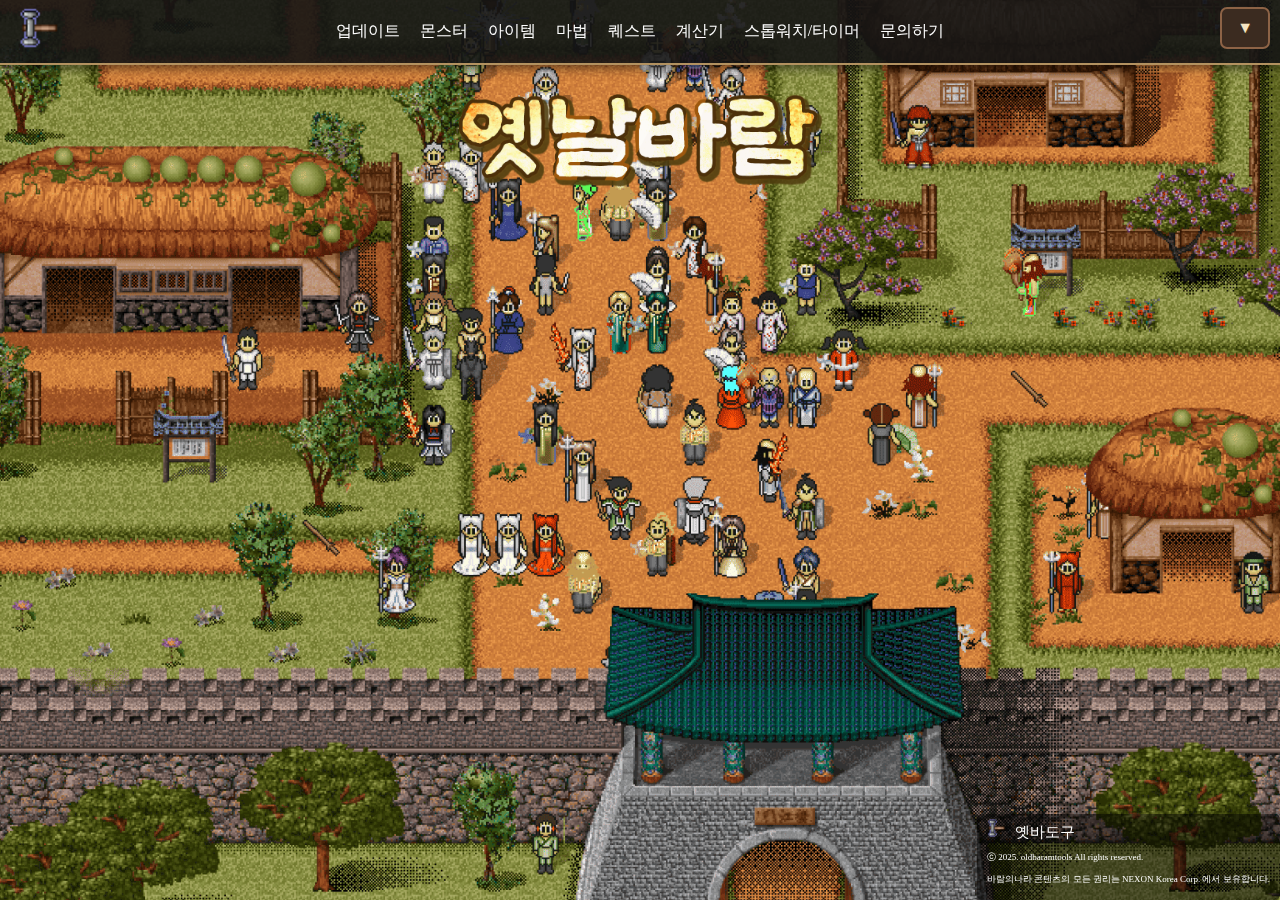
==== index.html @ 2149dfae "edit css" ====
<!DOCTYPE html><html lang="ko"><head><meta charset="utf-8"><link href="/48.ico" rel="icon"><meta content="width=620" name="viewport"><meta content="#000000" name="theme-color"><script type="application/ld+json">{
      "@context": "https://schema.org",
      "@type": "WebSite",
      "name": "옛바도구",
      "alternateName": ["옛날바람 도구", "OldBaramTools"],
      "url": "https://oldbaramtools.com/"
    }</script><meta content="옛날바람 몬스터 정보, 마법, 퀘스트, 경험치 계산기" name="description"><meta content="옛날바람, 던전 정보, 몬스터 정보, 한방컷, 마법, 퀘스트, 경험치 계산기, 타이머, 스톱워치" name="keywords"><meta content="옛바도구" property="og:site_name"><meta content="옛바도구 - 옛날바람 도구" property="og:title"><meta content="옛날바람 지역, 던전, 몬스터 정보, 한방컷, 경험치 계산기" property="og:description"><meta content="https://oldbaramtools.com" property="og:url"><meta content="website" property="og:type"><meta content="https://oldbaramtools.com/512.png" property="og:image"><meta content="512" property="og:image:width"><meta content="512" property="og:image:height"><link href="/48.ico" rel="apple-touch-icon"><link href="/manifest.json" rel="manifest"><title>옛바도구 - 옛날바람 도구</title><script defer src="/static/js/main.f3ff06a8.js"></script><style type="text/css">.toggle-app-button,body,button{color:#f5e4c3;font-family:굴림,Gulim}.app,body{min-width:576px}body{-webkit-font-smoothing:antialiased;-moz-osx-font-smoothing:grayscale;font-family:-apple-system,BlinkMacSystemFont,Segoe UI,Roboto,Oxygen,Ubuntu,Cantarell,Fira Sans,Droid Sans,Helvetica Neue,sans-serif;background:url(/static/media/back1.775b5a557a0505141bfd.png) no-repeat top fixed;background-size:cover;margin:0}.app{background:rgba(20,20,20,.836);border:2px solid #b39260;border-radius:20px;box-shadow:0 8px 15px rgba(0,0,0,.692);margin:80px auto 20px;max-width:900px;padding:20px}.toggle-app-button,button{background-color:#3b2b20;border:2px solid #8d6346;cursor:pointer;transition:all .3s ease}button{text-shadow:1px 1px 0 #4b3820;border-radius:4px;font-size:14px;padding:7px 9px}button:hover{background-color:#e46a5c;color:#fff}.toggle-app-button{border-radius:7px;font-size:16px;top:7px;padding:10px 15px;position:fixed;right:10px;z-index:999}.title{color:#e8c374;font-size:24px;font-weight:700;margin-bottom:20px;text-align:center;text-shadow:2px 2px 0 #4b3820}.fixed-text-image{height:auto;left:50%;max-width:80%;position:fixed;top:10%;transform:translateX(-50%);width:30%;z-index:-1}.footer{background-color:#00000080;border-radius:5px;bottom:0;color:#fff;font-size:9px;padding:5px 10px;position:fixed;right:0}.footer-img{height:18px;margin-right:10px;width:18px}.footer-text{color:#fff;font-size:15px;font-weight:300}.button-container{gap:15px;margin-top:20px}.button-container,.nav-center,.navbar{display:flex;justify-content:center}.navbar{align-items:center;background:#141414e6;border-bottom:2px solid #b39260;box-shadow:0 4px 10px #00000080;box-sizing:border-box;height:65px;padding:0 65px;position:fixed;top:0;width:100%;z-index:1000}.nav-center{-ms-overflow-style:none;flex-grow:1;overflow-x:auto;white-space:nowrap;scrollbar-color:#b39260 #1e1e1ee6;scrollbar-width:thin}.nav-center::-webkit-scrollbar{display:none;height:3px}.nav-center::-webkit-scrollbar-track{background:#1e1e1ee6;border-radius:3px}.nav-center::-webkit-scrollbar-thumb{background:#b39260;border-radius:3px}.nav-center::-webkit-scrollbar-thumb:hover{background:#d4af7a}.nav-links{display:flex;gap:12px;list-style:none;overflow-x:auto;padding:18px 8px;white-space:nowrap}.dropdown-content a,.nav-links a{color:#fff;text-decoration:none;transition:background .3s}.nav-links a{border-radius:4px;cursor:pointer;flex-shrink:0;font-size:16px;padding:8px 4px}.dropdown-content a:hover,.nav-links a:hover{background:#fff3}.dropdown{display:inline-block;position:relative}.dropdown button{height:100%}.dropdown-content{background:#1e1e1ee6;border:1px solid #b39260;border-radius:4px;box-shadow:0 4px 8px #0000004d;display:none;min-width:150px;position:absolute;right:10;z-index:1}.dropdown-content a{display:block;padding:10px}.dropdown:hover .dropdown-content{display:block}.main-ico{height:40px;left:18px;position:fixed;top:8px}</style><noscript><link href="/static/css/main.96f67924.css" rel="stylesheet"></noscript><link href="/static/css/main.96f67924.css" rel="preload" as="style" onload="this.rel='stylesheet'"></head><body style="background-image:url(/back3.png)"><noscript>옛날바람 도구 - 옛날바람, 던전, 몬스터 정보, 마법, 퀘스트, 경험치 계산기, 타이머/스톱워치</noscript><div id="root"><nav class="navbar"><a href="/" data-discover="true"><img alt="옛바도구 아이콘" class="main-ico" src="/48.ico"></a><div class="nav-center"><ul class="nav-links"><li><a href="/update" data-discover="true">업데이트</a></li><li><a href="/monster" data-discover="true">몬스터</a></li><li><a href="/item" data-discover="true">아이템</a></li><li><a href="/magic" data-discover="true">마법</a></li><li><a href="/quest" data-discover="true">퀘스트</a></li><li><a href="/calculator" data-discover="true">계산기</a></li><li><a href="/stopwatch" data-discover="true">스톱워치/타이머</a></li><li><a href="/inquiry" data-discover="true">문의하기</a></li></ul></div><button class="toggle-app-button">▼</button></nav><img alt="옛날바람 로고" class="fixed-text-image" src="/logo.png"><div class="app"><h1 class="title">옛날바람 도구</h1><p>각종 데이터 오류와 건의, 질문은</p><p>문의하기, 게시글 댓글, 방명록 또는 디스코드 hashbirdios 로 알려주세요.</p><p>이메일 : oldbaramtools@gmail.com</p><p>감사합니다.</p><div class="button-container"><button>배경화면</button><button>배경 ON</button><button>🔊 ON</button><div class="dropdown"><button>외부 링크</button><div class="dropdown-content"><a href="https://maplestoryworlds.nexon.com/ko/play/e0722cf70d25496b9abd0276215cfdb5/" rel="noopener noreferrer" target="_blank">옛날바람</a><a href="https://discord.com/channels/1295339224643407903/1295861715803570276" rel="noopener noreferrer" target="_blank">디스코드</a><a href="https://gall.dcinside.com/mgallery/board/lists/?id=classicbaram" rel="noopener noreferrer" target="_blank">갤러리</a><a href="https://docs.google.com/spreadsheets/d/1lVUemQA8bf-JL0VXY64Q0rQJ3ibNz6QRtVZL11VGqw4/edit?usp=sharing" rel="noopener noreferrer" target="_blank">몬스터 데이터</a></div></div></div></div><footer class="footer"><img alt="oldbaramtools_logo" class="footer-img" src="/192.png"><span class="footer-text">옛바도구</span><p>ⓒ 2025. oldbaramtools All rights reserved.</p><p>바람의나라 콘텐츠의 모든 권리는 NEXON Korea Corp. 에서 보유합니다.</p></footer></div><script type="text/javascript">/*! loadCSS. [c]2017 Filament Group, Inc. MIT License */
!function(e){"use strict";var n=function(n,t,o){function i(e){if(a.body)return e();setTimeout(function(){i(e)})}function r(){l.addEventListener&&l.removeEventListener("load",r),l.media=o||"all"}var d,a=e.document,l=a.createElement("link");if(t)d=t;else{var f=(a.body||a.getElementsByTagName("head")[0]).childNodes;d=f[f.length-1]}var s=a.styleSheets;l.rel="stylesheet",l.href=n,l.media="only x",i(function(){d.parentNode.insertBefore(l,t?d:d.nextSibling)});var u=function(e){for(var n=l.href,t=s.length;t--;)if(s[t].href===n)return e();setTimeout(function(){u(e)})};return l.addEventListener&&l.addEventListener("load",r),l.onloadcssdefined=u,u(r),l};"undefined"!=typeof exports?exports.loadCSS=n:e.loadCSS=n}("undefined"!=typeof global?global:this);
/*! loadCSS rel=preload polyfill. [c]2017 Filament Group, Inc. MIT License */
!function(t){if(t.loadCSS){var e=loadCSS.relpreload={};if(e.support=function(){try{return t.document.createElement("link").relList.supports("preload")}catch(t){return!1}},e.poly=function(){for(var e=t.document.getElementsByTagName("link"),r=0;r<e.length;r++){var n=e[r];"preload"===n.rel&&"style"===n.getAttribute("as")&&(t.loadCSS(n.href,n,n.getAttribute("media")),n.rel=null)}},!e.support()){e.poly();var r=t.setInterval(e.poly,300);t.addEventListener&&t.addEventListener("load",function(){e.poly(),t.clearInterval(r)}),t.attachEvent&&t.attachEvent("onload",function(){t.clearInterval(r)})}}}(this);</script></body></html>
---- static/css/main.96f67924.css ----
body{-webkit-font-smoothing:antialiased;-moz-osx-font-smoothing:grayscale;font-family:-apple-system,BlinkMacSystemFont,Segoe UI,Roboto,Oxygen,Ubuntu,Cantarell,Fira Sans,Droid Sans,Helvetica Neue,sans-serif;margin:0}code{font-family:source-code-pro,Menlo,Monaco,Consolas,Courier New,monospace}.react-calendar{background:#fff;border:1px solid #a0a096;font-family:Arial,Helvetica,sans-serif;line-height:1.125em;max-width:100%;width:350px}.react-calendar--doubleView{width:700px}.react-calendar--doubleView .react-calendar__viewContainer{display:flex;margin:-.5em}.react-calendar--doubleView .react-calendar__viewContainer>*{margin:.5em;width:50%}.react-calendar,.react-calendar *,.react-calendar :after,.react-calendar :before{box-sizing:border-box}.react-calendar button{border:0;margin:0;outline:none}.react-calendar button:enabled:hover{cursor:pointer}.react-calendar__navigation{height:44px;margin-bottom:1em}.react-calendar__navigation button{background:none;min-width:44px}.react-calendar__navigation button:disabled{background-color:#f0f0f0}.react-calendar__navigation button:enabled:focus,.react-calendar__navigation button:enabled:hover{background-color:#e6e6e6}.react-calendar__month-view__weekdays{font:inherit;font-size:.75em;text-transform:uppercase}.react-calendar__month-view__weekdays__weekday{padding:.5em}.react-calendar__month-view__weekNumbers .react-calendar__tile{align-items:center;display:flex;font:inherit;font-size:.75em;font-weight:700;justify-content:center}.react-calendar__month-view__days__day--weekend{color:#d10000}.react-calendar__century-view__decades__decade--neighboringCentury,.react-calendar__decade-view__years__year--neighboringDecade,.react-calendar__month-view__days__day--neighboringMonth{color:#757575}.react-calendar__century-view .react-calendar__tile,.react-calendar__decade-view .react-calendar__tile,.react-calendar__year-view .react-calendar__tile{padding:2em .5em}.react-calendar__tile{background:none;font:inherit;font-size:.833em;max-width:100%;padding:10px 6.6667px}.react-calendar__tile:disabled{background-color:#f0f0f0;color:#ababab}.react-calendar__century-view__decades__decade--neighboringCentury:disabled,.react-calendar__decade-view__years__year--neighboringDecade:disabled,.react-calendar__month-view__days__day--neighboringMonth:disabled{color:#cdcdcd}.react-calendar__tile:enabled:focus,.react-calendar__tile:enabled:hover{background-color:#e6e6e6}.react-calendar__tile--now{background:#ffff76}.react-calendar__tile--now:enabled:focus,.react-calendar__tile--now:enabled:hover{background:#ffffa9}.react-calendar__tile--hasActive{background:#76baff}.react-calendar__tile--hasActive:enabled:focus,.react-calendar__tile--hasActive:enabled:hover{background:#a9d4ff}.react-calendar__tile--active{background:#006edc;color:#fff}.react-calendar__tile--active:enabled:focus,.react-calendar__tile--active:enabled:hover{background:#1087ff}.react-calendar--selectRange .react-calendar__tile--hover{background-color:#e6e6e6}body{background:url(/static/media/back1.775b5a557a0505141bfd.png) no-repeat top fixed;background-size:cover;color:#f5e4c3;font-family:굴림,Gulim;min-width:576px}input[type=number]{-webkit-appearance:textfield;appearance:textfield}input[type=number]::-webkit-inner-spin-button,input[type=number]::-webkit-outer-spin-button{-webkit-appearance:none;margin:0}.margin-top{margin:20px auto;max-width:955px;overflow:auto}.app{background:hsla(0,0%,8%,.836);border:2px solid #b39260;border-radius:20px;box-shadow:0 8px 15px rgba(0,0,0,.692);margin:80px auto 20px;max-width:900px;min-width:576px;padding:20px}.calculator-container,.stopwatch-container{margin:1px auto;max-width:600px;padding:20px}.drop-check{display:flex;font-size:14.5px;justify-content:space-between;margin-bottom:8px}.action-section button,.dungeon-button,.mode-buttons button,.region-button,.tab-button,.update-log-button,button{background-color:#3b2b20;border:2px solid #8d6346;border-radius:4px;color:#f5e4c3;cursor:pointer;font-family:굴림,Gulim;font-size:14px;padding:7px 9px;text-shadow:1px 1px 0 #4b3820;transition:all .3s ease}.action-section button:hover,.dungeon-button:hover,.mode-buttons button:hover,.region-button:hover,.tab-button:hover,.update-log-button:hover,button:hover{background-color:#e46a5c;color:#fff}.dungeon-button.active,.mode-buttons button.active,.region-button.active,.tab-button.active,button.active{background-color:#b34234;border-color:#e2a572;color:#fff}.toggle-app-button{background-color:#3b2b20;border:2px solid #8d6346;border-radius:7px;color:#f5e4c3;cursor:pointer;font-family:굴림,Gulim;font-size:16px;top:7px;transition:all .3s ease}.tab-buttons,.toggle-app-button{padding:10px 15px;position:fixed;right:10px;z-index:999}.tab-buttons{background:hsla(0,0%,8%,.884);border:2px solid #b39260;border-radius:8px;box-shadow:0 8px 15px rgba(0,0,0,.692);display:flex;flex-direction:column;gap:10px;top:65px}.tab-button{font-size:13px;width:120px}.title{color:#e8c374;font-size:24px;font-weight:700;margin-bottom:20px;text-align:center;text-shadow:2px 2px 0 #4b3820}.magic-details{background:#1e140ae6;border:2px solid #b39260;border-radius:10px;margin-top:10px;padding:16px;text-align:left}.magic-item{border-bottom:1px solid #8d6346;color:#c4a484;font-size:14px;padding:10px}.magic-item h3{color:#e8c374;font-size:18px;font-weight:700}hr{border:0;border-top:2px solid #8d6346;margin:10px}br{margin-top:20px}.dungeon-buttons,.mode-buttons,.region-buttons{display:flex;flex-wrap:wrap;gap:10px;justify-content:center;margin-bottom:10px;margin-top:10px}.monster-info{grid-gap:15px;display:grid;gap:15px;grid-template-columns:repeat(auto-fit,minmax(200px,1fr))}.monster-card{background-color:#3b2b20;border:2px solid #8d6346;border-radius:8px;box-shadow:0 4px 8px #0000004d;padding:6px;text-align:center}.monster-image{border-radius:5px;height:90px;margin-bottom:10px;object-fit:contain;width:90px}.monster-card ul{list-style:none;padding:0}.monster-card h4{color:#e8c374;font-size:16px;margin-bottom:10px}.monster-card li{font-size:14px;margin-bottom:5px}.search{display:flex;justify-content:end}.exp-inputs,.input-grid{grid-gap:10px;display:grid;gap:10px;grid-template-columns:repeat(2,1fr);margin-bottom:20px;text-align:left}.exp-inputs label,.input-grid label{align-items:center;color:#e8c374;display:flex;font-size:15px;height:100%;text-shadow:1px 1px 0 #4b3820}label{align-items:center;display:flex}.exp-inputs input,.input-grid input,.search input,.time-exp input{background-color:#3b2b20;border:2px solid #8d6346;border-radius:4px;color:#f5e4c3;font-size:14px;min-width:30%;padding:8px;text-align:center}.exp-inputs input::placeholder,.input-grid input::placeholder{color:#c4a484}.mode-buttons{display:flex;gap:10px;justify-content:start;margin-bottom:15px}.action-section,.exp-result{display:flex;font-size:16px;justify-content:start;margin-top:4px}.stopwatch-display{color:#e8c374;font-size:32px;font-weight:700;margin-bottom:20px;text-align:center}.region-buttons button:disabled{background-color:#5a4433;color:#aaa;cursor:not-allowed}.header{align-items:center;gap:10px}.header,.select-container{display:flex;justify-content:center}.select-container{color:#f5e4c3;font-family:굴림,Gulim;gap:20px;margin-top:20px}.select-container input{background-color:#3b2b20;border:2px solid #8d6346;border-radius:4px;color:#f5e4c3;font-size:14px;min-width:80px;padding:6px;text-align:center}.select-column{align-items:center;display:flex;flex-direction:column;gap:10px}.select-column input{background-color:#3b2b20;width:112px}.select-column input,select{border:2px solid #8d6346;border-radius:4px;color:#f5e4c3;cursor:pointer;font-size:14px;padding:2px;text-align:center;transition:all .3s ease}select{background-color:#16110d;width:120px}select:hover{background-color:#2e2118}select:focus{border-color:#e2a572;box-shadow:0 0 5px #e2a57280;outline:none}option{background-color:#3b2b20;color:#f5e4c3;padding:5px}select option:checked{background-color:#201313;color:#fff}.debuffs{display:flex;flex-wrap:wrap;gap:5px;justify-content:center;margin-top:10px}.checkbox-container{align-items:center;color:#f5e4c3;cursor:pointer;display:flex;font-size:13px;text-shadow:1px 1px 0 #4b3820;-webkit-user-select:none;user-select:none}.checkbox-container input{display:none}.checkbox-custom{align-items:center;background-color:#3b2b20;border:2px solid #8d6346;border-radius:7px;display:flex;height:17px;justify-content:center;margin-right:3px;position:relative;transition:all .3s ease;width:17px}.checkbox-custom:after{color:#e8c374;content:"\2714";display:none;font-size:14px}.checkbox-container input:checked+.checkbox-custom{background-color:#b34234;border-color:#e2a572}.checkbox-container input:checked+.checkbox-custom:after{display:block}.checkbox-container:hover .checkbox-custom{background-color:#5a4433}.background-selector-container{background:#0000;border-radius:30px;bottom:20px;gap:10px;height:120px;left:50%;min-width:576px;overflow:hidden;padding:10px 15px;position:fixed;transform:translateX(-50%);width:576px}.background-selector,.background-selector-container{align-items:center;display:flex;justify-content:center}.background-selector{height:60px;position:relative;width:100%}.background-thumbnail{border:2px solid #0000;border-radius:6px;cursor:pointer;height:72px;object-fit:cover;opacity:.6;position:absolute;transition:transform .5s ease-in-out,opacity .5s;width:128px}.background-thumbnail.selected{border:3px solid #f60;height:90px;opacity:1;transform:translateX(0) scale(1.2);width:160px;z-index:3}.background-thumbnail.prev{opacity:.8;transform:translateX(-120px) scale(1);z-index:2}.background-thumbnail.next{opacity:.8;transform:translateX(120px) scale(1);z-index:2}.background-thumbnail.prev-hidden{opacity:.5;transform:translateX(-200px) scale(.8);z-index:1}.background-thumbnail.next-hidden{opacity:.5;transform:translateX(200px) scale(.8);z-index:1}.next-btn,.prev-btn{background-color:rgba(0,0,0,.432);border:none;border-radius:50%;color:#fff;cursor:pointer;font-size:18px;padding:8px 12px;transition:background .2s,transform .2s;z-index:4}.next-btn:hover,.prev-btn:hover{background-color:#fff6;transform:scale(1.1)}.fixed-text-image{height:auto;left:50%;max-width:576px;max-width:80%;position:fixed;top:10%;transform:translateX(-50%);width:30%;z-index:-1}.footer{background-color:#00000080;border-radius:5px;bottom:0;color:#fff;font-size:9px;padding:5px 10px;position:fixed;right:0}.footer-img{height:18px;margin-right:10px;width:18px}.footer-text{color:#fff;font-size:15px;font-weight:300}.center{font-size:14px;margin:auto auto auto 10px}.btn-logo{height:14px;margin-right:5px;width:14px}.quest-list{gap:12px;padding:10px;width:100%}.quest-card,.quest-list{display:flex;flex-direction:column}.quest-card{align-items:flex-start;background:#1e140ae6;border:2px solid #b39260;border-radius:10px;box-shadow:0 5px 10px #0006;justify-content:start;margin:auto;padding:8px;text-align:left;transition:transform .2s,background-color .3s;width:90%}.quest-card:hover{transform:scale(1.03)}.quest-header{display:flex;justify-content:space-between;margin:auto;width:95%}.quest-name{font-size:18px;font-weight:700}.quest-date{color:#d4af7a;font-size:14px}.quest-details{background-color:#ffffff1a;border-radius:8px;display:flex;flex-direction:column;margin:auto auto 10px;width:95%}.quest-steps p{color:#f8e0a6;font-size:14px;margin:8px;padding-left:10px;position:relative}.quest-steps p:before{color:#fc6;content:"\2027";display:inline-block;font-weight:700;margin-left:-10px;width:10px}.item-list{background:#1e140ae6;border:2px solid #b39260;border-radius:10px;margin:10px auto auto;max-width:650px;padding:10px}.item-container{align-items:flex-start;background:#000000e6;border-radius:5px;display:flex;justify-content:space-between;margin:5px auto;max-width:620px;padding:6px;transition:background .3s}.item-container:hover{background:#16110bfa}.item-left{display:flex;flex-direction:column;gap:5px;width:38%}.item-title{align-items:center;display:flex;font-size:18px;font-weight:700;padding:3px}.item-titleicon{flex-shrink:0;height:auto;margin-right:5px;max-height:30px;object-fit:contain;width:30px}.item-title p{align-items:center;display:flex;height:30px;margin:0;padding-left:5px}.item-restriction{color:#bbb;font-size:14px;margin-left:20%}.item-box{background-color:#00008b;border:2px solid #000;border-radius:5px;color:#fff;display:flex;flex-direction:column;gap:5px;max-width:300px;min-width:270px;padding:10px;text-align:left}.item-name{font-size:18px;font-weight:700;padding-bottom:5px}.attack,.attributes,.durability,.restriction,.stats{font-size:14px;padding:2px}.attack{display:flex;justify-content:space-between}.attack-values{margin-top:5px}.restriction{text-align:left}.scroll-top-button{background-color:rgba(0,0,0,.705);border:none;border-radius:5px;bottom:30px;color:#fff;cursor:pointer;font-size:14px;padding:10px 15px;position:fixed;right:10px;transition:opacity .3s,transform .3s;z-index:1000}.scroll-top-button:hover{background-color:#000c}@media (max-width:768px){.scroll-top-button{font-size:12px;padding:8px 12px}}.material{color:#bbb;font-size:14px;transition:color .3s,background .3s}.material:hover{background:#00008bcc;border-radius:3px;color:#fff;padding:2px 5px}.exp-table{background:#1e140ae6;border:2px solid #b39260;border-radius:10px;margin-top:15px;padding:15px;text-align:center}.exp-table h2{color:#e8c374;font-size:18px;font-weight:700;margin-bottom:10px;text-shadow:2px 2px 0 #4b3820}.exp-table table{border-collapse:collapse;color:#f5e4c3;font-size:14px;width:100%}.exp-table td,.exp-table th{border:2px solid #8d6346;padding:8px;text-align:center}.exp-table th{background-color:#070605;color:#e8c374;font-weight:700;text-shadow:1px 1px 0 #4b3820}.exp-table tr:nth-child(2n){background-color:#3b2b20cc}.exp-table tr:nth-child(odd){background-color:#5b4332cc}.exp-table tr:hover{background-color:#e46a5c;color:#fff;transition:.3s}.react-calendar{background:#141414e6;border:2px solid #b39260;border-radius:10px;box-shadow:0 8px 15px #00000080;color:#f5e4c3;font-family:굴림,Gulim;margin:5px auto;max-width:955px;padding:15px;width:100%}.react-calendar__navigation{align-items:center;display:flex;justify-content:space-between;margin-bottom:10px}.react-calendar__navigation button{background-color:#3b2b20;border:2px solid #8d6346;border-radius:5px;color:#f5e4c3;cursor:pointer;font-size:14px;padding:6px 12px;transition:all .3s ease}.react-calendar__navigation button:hover{background-color:#e46a5c;color:#fff}.react-calendar__month-view__weekdays{color:#e8c374;font-size:14px;font-weight:700;text-align:center;text-shadow:1px 1px 0 #4b3820}.react-calendar__tile{background-color:#3b2b20;border:1px solid #8d6346;border-radius:5px;color:#f5e4c3;font-size:14px;padding:12px;text-align:center;transition:all .3s ease}.react-calendar__month-view__days{grid-gap:2px;display:grid!important;gap:2px;grid-template-columns:repeat(7,1fr)}.react-calendar__tile:hover{background-color:#e46a5c;color:#fff}.react-calendar__tile--active{background-color:#b34234!important;color:#fff!important}.react-calendar__tile--now{background-color:#5a4433;font-weight:700}.react-calendar__tile--neighboringMonth{color:#8d6346;opacity:.6}.react-calendar__decade-view__years,.react-calendar__year-view__months{grid-gap:4px;display:grid!important;gap:4px;grid-template-columns:repeat(3,1fr)}.react-calendar__tile--hasActive{background-color:#b34234!important;color:#fff!important}.react-calendar__tile--now{background-color:#5a4433!important;color:#f5e4c3}.react-calendar__century-view__decades{grid-gap:4px;display:grid!important;gap:4px;grid-template-columns:repeat(3,1fr)}.update-marker{border-radius:4px;display:block;font-size:11px;font-weight:700;margin-top:3px;padding:2px 4px}.tool-update{background:#5f5a5a;color:#f5e4c3}.game-update{background:#000;color:#e8c374}.update-details{background:#1e140ae6;border:2px solid #b39260;border-radius:10px;margin-top:10px;padding:16px;text-align:left}.update-details p:hover{color:#fff}.update-details h2{color:#e8c374;font-size:18px;font-weight:700}.update-details ul{list-style-type:none;padding:0}.update-details li{color:#c4a484;font-size:14px;margin-bottom:7px}.month-update{color:#e8c374}.month-update,.year-update{font-size:12px;font-weight:700;margin-top:5px;text-align:center}.year-update{color:#c98a3c}.button-container{gap:15px;margin-top:20px}.button-container,.navbar{display:flex;justify-content:center}.navbar{align-items:center;background:#141414e6;border-bottom:2px solid #b39260;box-shadow:0 4px 10px #00000080;box-sizing:border-box;height:65px;padding:0 65px;position:fixed;top:0;width:100%;z-index:1000}.nav-center{-ms-overflow-style:none;display:flex;flex-grow:1;justify-content:center;overflow-x:auto;scrollbar-width:none;white-space:nowrap}.nav-center::-webkit-scrollbar{display:none;height:3px}.nav-center::-webkit-scrollbar-track{background:#1e1e1ee6;border-radius:3px}.nav-center::-webkit-scrollbar-thumb{background:#b39260;border-radius:3px}.nav-center::-webkit-scrollbar-thumb:hover{background:#d4af7a}.nav-center{scrollbar-color:#b39260 #1e1e1ee6;scrollbar-width:thin}.nav-links{display:flex;gap:12px;list-style:none;overflow-x:auto;padding:18px 8px;white-space:nowrap}.nav-links a{border-radius:4px;color:#fff;cursor:pointer;flex-shrink:0;font-size:16px;padding:8px 4px;text-decoration:none;transition:background .3s}.nav-links .active,.nav-links a:hover{background:#fff3}.nav-left a{border-radius:4px;cursor:pointer}.dropdown{display:inline-block;position:relative}.dropdown button{height:100%}.dropdown-content{background:#1e1e1ee6;border:1px solid #b39260;border-radius:4px;box-shadow:0 4px 8px #0000004d;display:none;min-width:150px;position:absolute;right:10;z-index:1}.dropdown-content a{color:#fff;display:block;padding:10px;text-decoration:none;transition:background .3s}.dropdown-content a:hover{background:#fff3}.dropdown:hover .dropdown-content{display:block}.main-ico{height:40px;left:18px;position:fixed;top:8px}.write-div{display:flex;justify-content:end}.write-btn:hover{background:#8c6f45}.inquiry-list{margin-top:20px}.inquiry-item{background:#0000007c;border:1px solid #b39260;border-radius:5px;box-shadow:0 2px 5px #0000004d;cursor:pointer;font-size:13.5px;margin-bottom:10px;padding:10px;transition:transform .2s}.inquiry-item:hover{transform:scale(1.02)}.inquiry-title{align-items:center;color:#fff;display:flex;font-weight:500;justify-content:space-between;margin:0}.inquiry-meta{color:#bbb;font-size:13.5px;margin-right:7px}.inquiry-details{border-top:1px solid #b39260;color:#fff;font-size:1rem;line-height:1.5;margin-top:8px}.inquiry-form{background:#0000007c;border-radius:5px;box-shadow:0 2px 5px #0000004d;font-size:13.5px;margin-top:10px;padding:15px}.inquiry-form p{line-height:1.6;white-space:pre-line}.inquiry-form input,.inquiry-form textarea{background:#ffffff1a;border:1px solid #b39260;border-radius:5px;color:#f8e0a6;display:block;margin:5px auto;padding:10px;width:calc(100% - 20px)}.inquiry-form textarea{height:100px;resize:none}.inquiry-form-btn{display:flex;gap:10px;justify-content:end;margin-top:10px}.inquiry-actions{display:flex;gap:8px;justify-content:end;margin-top:3px}.inquiry-actions button{background:none}.inquiry-actions button,.inquiry-actions button:hover{border:1px solid #b39260;cursor:pointer;font-size:1rem}.inquiry-actions button:hover{background:#8c6f45}.between{display:flex;justify-content:space-between}
---- static/css/main.96f67924.css ----
body{-webkit-font-smoothing:antialiased;-moz-osx-font-smoothing:grayscale;font-family:-apple-system,BlinkMacSystemFont,Segoe UI,Roboto,Oxygen,Ubuntu,Cantarell,Fira Sans,Droid Sans,Helvetica Neue,sans-serif;margin:0}code{font-family:source-code-pro,Menlo,Monaco,Consolas,Courier New,monospace}.react-calendar{background:#fff;border:1px solid #a0a096;font-family:Arial,Helvetica,sans-serif;line-height:1.125em;max-width:100%;width:350px}.react-calendar--doubleView{width:700px}.react-calendar--doubleView .react-calendar__viewContainer{display:flex;margin:-.5em}.react-calendar--doubleView .react-calendar__viewContainer>*{margin:.5em;width:50%}.react-calendar,.react-calendar *,.react-calendar :after,.react-calendar :before{box-sizing:border-box}.react-calendar button{border:0;margin:0;outline:none}.react-calendar button:enabled:hover{cursor:pointer}.react-calendar__navigation{height:44px;margin-bottom:1em}.react-calendar__navigation button{background:none;min-width:44px}.react-calendar__navigation button:disabled{background-color:#f0f0f0}.react-calendar__navigation button:enabled:focus,.react-calendar__navigation button:enabled:hover{background-color:#e6e6e6}.react-calendar__month-view__weekdays{font:inherit;font-size:.75em;text-transform:uppercase}.react-calendar__month-view__weekdays__weekday{padding:.5em}.react-calendar__month-view__weekNumbers .react-calendar__tile{align-items:center;display:flex;font:inherit;font-size:.75em;font-weight:700;justify-content:center}.react-calendar__month-view__days__day--weekend{color:#d10000}.react-calendar__century-view__decades__decade--neighboringCentury,.react-calendar__decade-view__years__year--neighboringDecade,.react-calendar__month-view__days__day--neighboringMonth{color:#757575}.react-calendar__century-view .react-calendar__tile,.react-calendar__decade-view .react-calendar__tile,.react-calendar__year-view .react-calendar__tile{padding:2em .5em}.react-calendar__tile{background:none;font:inherit;font-size:.833em;max-width:100%;padding:10px 6.6667px}.react-calendar__tile:disabled{background-color:#f0f0f0;color:#ababab}.react-calendar__century-view__decades__decade--neighboringCentury:disabled,.react-calendar__decade-view__years__year--neighboringDecade:disabled,.react-calendar__month-view__days__day--neighboringMonth:disabled{color:#cdcdcd}.react-calendar__tile:enabled:focus,.react-calendar__tile:enabled:hover{background-color:#e6e6e6}.react-calendar__tile--now{background:#ffff76}.react-calendar__tile--now:enabled:focus,.react-calendar__tile--now:enabled:hover{background:#ffffa9}.react-calendar__tile--hasActive{background:#76baff}.react-calendar__tile--hasActive:enabled:focus,.react-calendar__tile--hasActive:enabled:hover{background:#a9d4ff}.react-calendar__tile--active{background:#006edc;color:#fff}.react-calendar__tile--active:enabled:focus,.react-calendar__tile--active:enabled:hover{background:#1087ff}.react-calendar--selectRange .react-calendar__tile--hover{background-color:#e6e6e6}body{background:url(/static/media/back1.775b5a557a0505141bfd.png) no-repeat top fixed;background-size:cover;color:#f5e4c3;font-family:굴림,Gulim;min-width:576px}input[type=number]{-webkit-appearance:textfield;appearance:textfield}input[type=number]::-webkit-inner-spin-button,input[type=number]::-webkit-outer-spin-button{-webkit-appearance:none;margin:0}.margin-top{margin:20px auto;max-width:955px;overflow:auto}.app{background:hsla(0,0%,8%,.836);border:2px solid #b39260;border-radius:20px;box-shadow:0 8px 15px rgba(0,0,0,.692);margin:80px auto 20px;max-width:900px;min-width:576px;padding:20px}.calculator-container,.stopwatch-container{margin:1px auto;max-width:600px;padding:20px}.drop-check{display:flex;font-size:14.5px;justify-content:space-between;margin-bottom:8px}.action-section button,.dungeon-button,.mode-buttons button,.region-button,.tab-button,.update-log-button,button{background-color:#3b2b20;border:2px solid #8d6346;border-radius:4px;color:#f5e4c3;cursor:pointer;font-family:굴림,Gulim;font-size:14px;padding:7px 9px;text-shadow:1px 1px 0 #4b3820;transition:all .3s ease}.action-section button:hover,.dungeon-button:hover,.mode-buttons button:hover,.region-button:hover,.tab-button:hover,.update-log-button:hover,button:hover{background-color:#e46a5c;color:#fff}.dungeon-button.active,.mode-buttons button.active,.region-button.active,.tab-button.active,button.active{background-color:#b34234;border-color:#e2a572;color:#fff}.toggle-app-button{background-color:#3b2b20;border:2px solid #8d6346;border-radius:7px;color:#f5e4c3;cursor:pointer;font-family:굴림,Gulim;font-size:16px;top:7px;transition:all .3s ease}.tab-buttons,.toggle-app-button{padding:10px 15px;position:fixed;right:10px;z-index:999}.tab-buttons{background:hsla(0,0%,8%,.884);border:2px solid #b39260;border-radius:8px;box-shadow:0 8px 15px rgba(0,0,0,.692);display:flex;flex-direction:column;gap:10px;top:65px}.tab-button{font-size:13px;width:120px}.title{color:#e8c374;font-size:24px;font-weight:700;margin-bottom:20px;text-align:center;text-shadow:2px 2px 0 #4b3820}.magic-details{background:#1e140ae6;border:2px solid #b39260;border-radius:10px;margin-top:10px;padding:16px;text-align:left}.magic-item{border-bottom:1px solid #8d6346;color:#c4a484;font-size:14px;padding:10px}.magic-item h3{color:#e8c374;font-size:18px;font-weight:700}hr{border:0;border-top:2px solid #8d6346;margin:10px}br{margin-top:20px}.dungeon-buttons,.mode-buttons,.region-buttons{display:flex;flex-wrap:wrap;gap:10px;justify-content:center;margin-bottom:10px;margin-top:10px}.monster-info{grid-gap:15px;display:grid;gap:15px;grid-template-columns:repeat(auto-fit,minmax(200px,1fr))}.monster-card{background-color:#3b2b20;border:2px solid #8d6346;border-radius:8px;box-shadow:0 4px 8px #0000004d;padding:6px;text-align:center}.monster-image{border-radius:5px;height:90px;margin-bottom:10px;object-fit:contain;width:90px}.monster-card ul{list-style:none;padding:0}.monster-card h4{color:#e8c374;font-size:16px;margin-bottom:10px}.monster-card li{font-size:14px;margin-bottom:5px}.search{display:flex;justify-content:end}.exp-inputs,.input-grid{grid-gap:10px;display:grid;gap:10px;grid-template-columns:repeat(2,1fr);margin-bottom:20px;text-align:left}.exp-inputs label,.input-grid label{align-items:center;color:#e8c374;display:flex;font-size:15px;height:100%;text-shadow:1px 1px 0 #4b3820}label{align-items:center;display:flex}.exp-inputs input,.input-grid input,.search input,.time-exp input{background-color:#3b2b20;border:2px solid #8d6346;border-radius:4px;color:#f5e4c3;font-size:14px;min-width:30%;padding:8px;text-align:center}.exp-inputs input::placeholder,.input-grid input::placeholder{color:#c4a484}.mode-buttons{display:flex;gap:10px;justify-content:start;margin-bottom:15px}.action-section,.exp-result{display:flex;font-size:16px;justify-content:start;margin-top:4px}.stopwatch-display{color:#e8c374;font-size:32px;font-weight:700;margin-bottom:20px;text-align:center}.region-buttons button:disabled{background-color:#5a4433;color:#aaa;cursor:not-allowed}.header{align-items:center;gap:10px}.header,.select-container{display:flex;justify-content:center}.select-container{color:#f5e4c3;font-family:굴림,Gulim;gap:20px;margin-top:20px}.select-container input{background-color:#3b2b20;border:2px solid #8d6346;border-radius:4px;color:#f5e4c3;font-size:14px;min-width:80px;padding:6px;text-align:center}.select-column{align-items:center;display:flex;flex-direction:column;gap:10px}.select-column input{background-color:#3b2b20;width:112px}.select-column input,select{border:2px solid #8d6346;border-radius:4px;color:#f5e4c3;cursor:pointer;font-size:14px;padding:2px;text-align:center;transition:all .3s ease}select{background-color:#16110d;width:120px}select:hover{background-color:#2e2118}select:focus{border-color:#e2a572;box-shadow:0 0 5px #e2a57280;outline:none}option{background-color:#3b2b20;color:#f5e4c3;padding:5px}select option:checked{background-color:#201313;color:#fff}.debuffs{display:flex;flex-wrap:wrap;gap:5px;justify-content:center;margin-top:10px}.checkbox-container{align-items:center;color:#f5e4c3;cursor:pointer;display:flex;font-size:13px;text-shadow:1px 1px 0 #4b3820;-webkit-user-select:none;user-select:none}.checkbox-container input{display:none}.checkbox-custom{align-items:center;background-color:#3b2b20;border:2px solid #8d6346;border-radius:7px;display:flex;height:17px;justify-content:center;margin-right:3px;position:relative;transition:all .3s ease;width:17px}.checkbox-custom:after{color:#e8c374;content:"\2714";display:none;font-size:14px}.checkbox-container input:checked+.checkbox-custom{background-color:#b34234;border-color:#e2a572}.checkbox-container input:checked+.checkbox-custom:after{display:block}.checkbox-container:hover .checkbox-custom{background-color:#5a4433}.background-selector-container{background:#0000;border-radius:30px;bottom:20px;gap:10px;height:120px;left:50%;min-width:576px;overflow:hidden;padding:10px 15px;position:fixed;transform:translateX(-50%);width:576px}.background-selector,.background-selector-container{align-items:center;display:flex;justify-content:center}.background-selector{height:60px;position:relative;width:100%}.background-thumbnail{border:2px solid #0000;border-radius:6px;cursor:pointer;height:72px;object-fit:cover;opacity:.6;position:absolute;transition:transform .5s ease-in-out,opacity .5s;width:128px}.background-thumbnail.selected{border:3px solid #f60;height:90px;opacity:1;transform:translateX(0) scale(1.2);width:160px;z-index:3}.background-thumbnail.prev{opacity:.8;transform:translateX(-120px) scale(1);z-index:2}.background-thumbnail.next{opacity:.8;transform:translateX(120px) scale(1);z-index:2}.background-thumbnail.prev-hidden{opacity:.5;transform:translateX(-200px) scale(.8);z-index:1}.background-thumbnail.next-hidden{opacity:.5;transform:translateX(200px) scale(.8);z-index:1}.next-btn,.prev-btn{background-color:rgba(0,0,0,.432);border:none;border-radius:50%;color:#fff;cursor:pointer;font-size:18px;padding:8px 12px;transition:background .2s,transform .2s;z-index:4}.next-btn:hover,.prev-btn:hover{background-color:#fff6;transform:scale(1.1)}.fixed-text-image{height:auto;left:50%;max-width:576px;max-width:80%;position:fixed;top:10%;transform:translateX(-50%);width:30%;z-index:-1}.footer{background-color:#00000080;border-radius:5px;bottom:0;color:#fff;font-size:9px;padding:5px 10px;position:fixed;right:0}.footer-img{height:18px;margin-right:10px;width:18px}.footer-text{color:#fff;font-size:15px;font-weight:300}.center{font-size:14px;margin:auto auto auto 10px}.btn-logo{height:14px;margin-right:5px;width:14px}.quest-list{gap:12px;padding:10px;width:100%}.quest-card,.quest-list{display:flex;flex-direction:column}.quest-card{align-items:flex-start;background:#1e140ae6;border:2px solid #b39260;border-radius:10px;box-shadow:0 5px 10px #0006;justify-content:start;margin:auto;padding:8px;text-align:left;transition:transform .2s,background-color .3s;width:90%}.quest-card:hover{transform:scale(1.03)}.quest-header{display:flex;justify-content:space-between;margin:auto;width:95%}.quest-name{font-size:18px;font-weight:700}.quest-date{color:#d4af7a;font-size:14px}.quest-details{background-color:#ffffff1a;border-radius:8px;display:flex;flex-direction:column;margin:auto auto 10px;width:95%}.quest-steps p{color:#f8e0a6;font-size:14px;margin:8px;padding-left:10px;position:relative}.quest-steps p:before{color:#fc6;content:"\2027";display:inline-block;font-weight:700;margin-left:-10px;width:10px}.item-list{background:#1e140ae6;border:2px solid #b39260;border-radius:10px;margin:10px auto auto;max-width:650px;padding:10px}.item-container{align-items:flex-start;background:#000000e6;border-radius:5px;display:flex;justify-content:space-between;margin:5px auto;max-width:620px;padding:6px;transition:background .3s}.item-container:hover{background:#16110bfa}.item-left{display:flex;flex-direction:column;gap:5px;width:38%}.item-title{align-items:center;display:flex;font-size:18px;font-weight:700;padding:3px}.item-titleicon{flex-shrink:0;height:auto;margin-right:5px;max-height:30px;object-fit:contain;width:30px}.item-title p{align-items:center;display:flex;height:30px;margin:0;padding-left:5px}.item-restriction{color:#bbb;font-size:14px;margin-left:20%}.item-box{background-color:#00008b;border:2px solid #000;border-radius:5px;color:#fff;display:flex;flex-direction:column;gap:5px;max-width:300px;min-width:270px;padding:10px;text-align:left}.item-name{font-size:18px;font-weight:700;padding-bottom:5px}.attack,.attributes,.durability,.restriction,.stats{font-size:14px;padding:2px}.attack{display:flex;justify-content:space-between}.attack-values{margin-top:5px}.restriction{text-align:left}.scroll-top-button{background-color:rgba(0,0,0,.705);border:none;border-radius:5px;bottom:30px;color:#fff;cursor:pointer;font-size:14px;padding:10px 15px;position:fixed;right:10px;transition:opacity .3s,transform .3s;z-index:1000}.scroll-top-button:hover{background-color:#000c}@media (max-width:768px){.scroll-top-button{font-size:12px;padding:8px 12px}}.material{color:#bbb;font-size:14px;transition:color .3s,background .3s}.material:hover{background:#00008bcc;border-radius:3px;color:#fff;padding:2px 5px}.exp-table{background:#1e140ae6;border:2px solid #b39260;border-radius:10px;margin-top:15px;padding:15px;text-align:center}.exp-table h2{color:#e8c374;font-size:18px;font-weight:700;margin-bottom:10px;text-shadow:2px 2px 0 #4b3820}.exp-table table{border-collapse:collapse;color:#f5e4c3;font-size:14px;width:100%}.exp-table td,.exp-table th{border:2px solid #8d6346;padding:8px;text-align:center}.exp-table th{background-color:#070605;color:#e8c374;font-weight:700;text-shadow:1px 1px 0 #4b3820}.exp-table tr:nth-child(2n){background-color:#3b2b20cc}.exp-table tr:nth-child(odd){background-color:#5b4332cc}.exp-table tr:hover{background-color:#e46a5c;color:#fff;transition:.3s}.react-calendar{background:#141414e6;border:2px solid #b39260;border-radius:10px;box-shadow:0 8px 15px #00000080;color:#f5e4c3;font-family:굴림,Gulim;margin:5px auto;max-width:955px;padding:15px;width:100%}.react-calendar__navigation{align-items:center;display:flex;justify-content:space-between;margin-bottom:10px}.react-calendar__navigation button{background-color:#3b2b20;border:2px solid #8d6346;border-radius:5px;color:#f5e4c3;cursor:pointer;font-size:14px;padding:6px 12px;transition:all .3s ease}.react-calendar__navigation button:hover{background-color:#e46a5c;color:#fff}.react-calendar__month-view__weekdays{color:#e8c374;font-size:14px;font-weight:700;text-align:center;text-shadow:1px 1px 0 #4b3820}.react-calendar__tile{background-color:#3b2b20;border:1px solid #8d6346;border-radius:5px;color:#f5e4c3;font-size:14px;padding:12px;text-align:center;transition:all .3s ease}.react-calendar__month-view__days{grid-gap:2px;display:grid!important;gap:2px;grid-template-columns:repeat(7,1fr)}.react-calendar__tile:hover{background-color:#e46a5c;color:#fff}.react-calendar__tile--active{background-color:#b34234!important;color:#fff!important}.react-calendar__tile--now{background-color:#5a4433;font-weight:700}.react-calendar__tile--neighboringMonth{color:#8d6346;opacity:.6}.react-calendar__decade-view__years,.react-calendar__year-view__months{grid-gap:4px;display:grid!important;gap:4px;grid-template-columns:repeat(3,1fr)}.react-calendar__tile--hasActive{background-color:#b34234!important;color:#fff!important}.react-calendar__tile--now{background-color:#5a4433!important;color:#f5e4c3}.react-calendar__century-view__decades{grid-gap:4px;display:grid!important;gap:4px;grid-template-columns:repeat(3,1fr)}.update-marker{border-radius:4px;display:block;font-size:11px;font-weight:700;margin-top:3px;padding:2px 4px}.tool-update{background:#5f5a5a;color:#f5e4c3}.game-update{background:#000;color:#e8c374}.update-details{background:#1e140ae6;border:2px solid #b39260;border-radius:10px;margin-top:10px;padding:16px;text-align:left}.update-details p:hover{color:#fff}.update-details h2{color:#e8c374;font-size:18px;font-weight:700}.update-details ul{list-style-type:none;padding:0}.update-details li{color:#c4a484;font-size:14px;margin-bottom:7px}.month-update{color:#e8c374}.month-update,.year-update{font-size:12px;font-weight:700;margin-top:5px;text-align:center}.year-update{color:#c98a3c}.button-container{gap:15px;margin-top:20px}.button-container,.navbar{display:flex;justify-content:center}.navbar{align-items:center;background:#141414e6;border-bottom:2px solid #b39260;box-shadow:0 4px 10px #00000080;box-sizing:border-box;height:65px;padding:0 65px;position:fixed;top:0;width:100%;z-index:1000}.nav-center{-ms-overflow-style:none;display:flex;flex-grow:1;justify-content:center;overflow-x:auto;scrollbar-width:none;white-space:nowrap}.nav-center::-webkit-scrollbar{display:none;height:3px}.nav-center::-webkit-scrollbar-track{background:#1e1e1ee6;border-radius:3px}.nav-center::-webkit-scrollbar-thumb{background:#b39260;border-radius:3px}.nav-center::-webkit-scrollbar-thumb:hover{background:#d4af7a}.nav-center{scrollbar-color:#b39260 #1e1e1ee6;scrollbar-width:thin}.nav-links{display:flex;gap:12px;list-style:none;overflow-x:auto;padding:18px 8px;white-space:nowrap}.nav-links a{border-radius:4px;color:#fff;cursor:pointer;flex-shrink:0;font-size:16px;padding:8px 4px;text-decoration:none;transition:background .3s}.nav-links .active,.nav-links a:hover{background:#fff3}.nav-left a{border-radius:4px;cursor:pointer}.dropdown{display:inline-block;position:relative}.dropdown button{height:100%}.dropdown-content{background:#1e1e1ee6;border:1px solid #b39260;border-radius:4px;box-shadow:0 4px 8px #0000004d;display:none;min-width:150px;position:absolute;right:10;z-index:1}.dropdown-content a{color:#fff;display:block;padding:10px;text-decoration:none;transition:background .3s}.dropdown-content a:hover{background:#fff3}.dropdown:hover .dropdown-content{display:block}.main-ico{height:40px;left:18px;position:fixed;top:8px}.write-div{display:flex;justify-content:end}.write-btn:hover{background:#8c6f45}.inquiry-list{margin-top:20px}.inquiry-item{background:#0000007c;border:1px solid #b39260;border-radius:5px;box-shadow:0 2px 5px #0000004d;cursor:pointer;font-size:13.5px;margin-bottom:10px;padding:10px;transition:transform .2s}.inquiry-item:hover{transform:scale(1.02)}.inquiry-title{align-items:center;color:#fff;display:flex;font-weight:500;justify-content:space-between;margin:0}.inquiry-meta{color:#bbb;font-size:13.5px;margin-right:7px}.inquiry-details{border-top:1px solid #b39260;color:#fff;font-size:1rem;line-height:1.5;margin-top:8px}.inquiry-form{background:#0000007c;border-radius:5px;box-shadow:0 2px 5px #0000004d;font-size:13.5px;margin-top:10px;padding:15px}.inquiry-form p{line-height:1.6;white-space:pre-line}.inquiry-form input,.inquiry-form textarea{background:#ffffff1a;border:1px solid #b39260;border-radius:5px;color:#f8e0a6;display:block;margin:5px auto;padding:10px;width:calc(100% - 20px)}.inquiry-form textarea{height:100px;resize:none}.inquiry-form-btn{display:flex;gap:10px;justify-content:end;margin-top:10px}.inquiry-actions{display:flex;gap:8px;justify-content:end;margin-top:3px}.inquiry-actions button{background:none}.inquiry-actions button,.inquiry-actions button:hover{border:1px solid #b39260;cursor:pointer;font-size:1rem}.inquiry-actions button:hover{background:#8c6f45}.between{display:flex;justify-content:space-between}
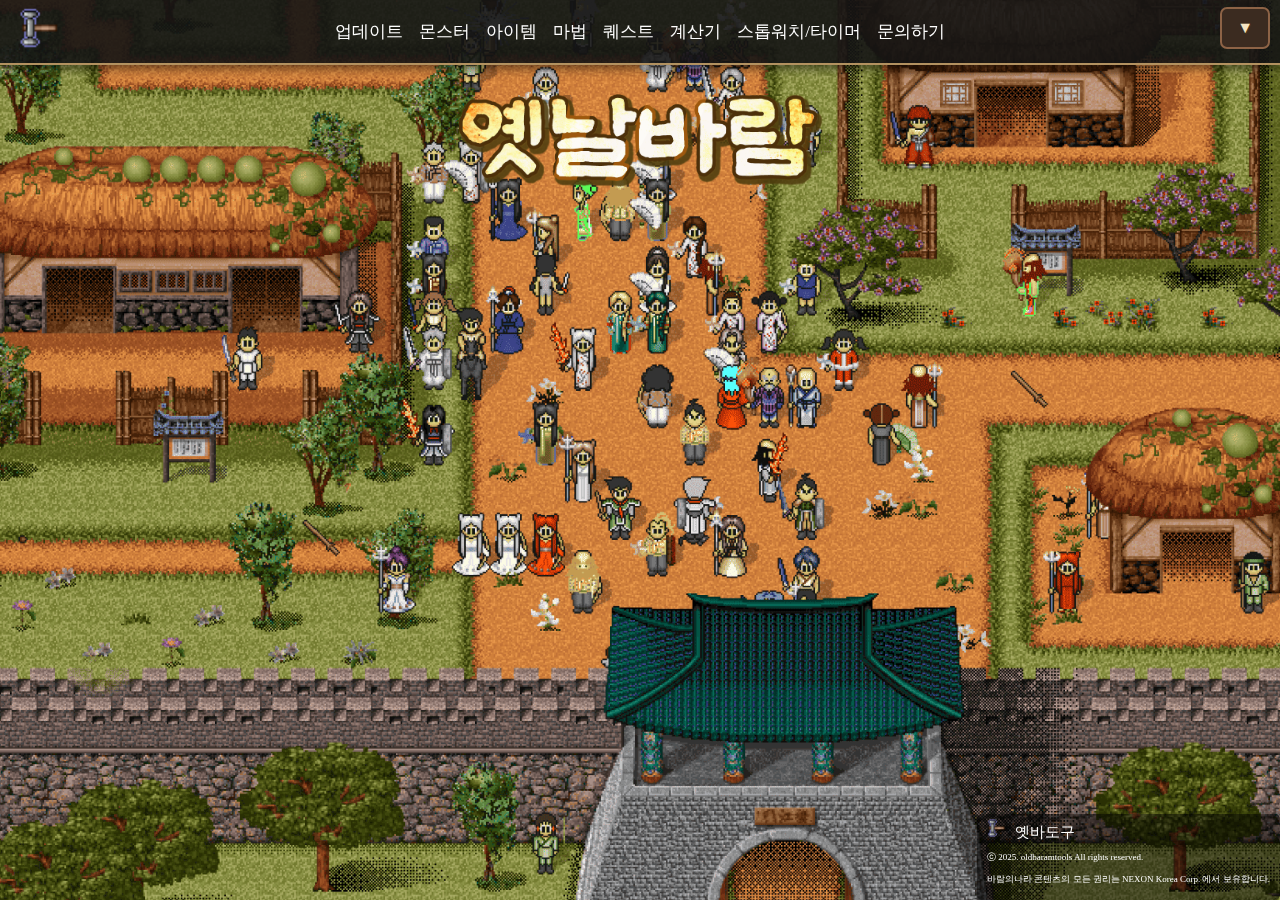
==== commit 84dc4db9: "edit inquiry css" ====
--- a/index.html
+++ b/index.html
@@ -4,7 +4,7 @@
       "name": "옛바도구",
       "alternateName": ["옛날바람 도구", "OldBaramTools"],
       "url": "https://oldbaramtools.com/"
-    }</script><meta content="옛날바람 몬스터 정보, 마법, 퀘스트, 경험치 계산기" name="description"><meta content="옛날바람, 던전 정보, 몬스터 정보, 한방컷, 마법, 퀘스트, 경험치 계산기, 타이머, 스톱워치" name="keywords"><meta content="옛바도구" property="og:site_name"><meta content="옛바도구 - 옛날바람 도구" property="og:title"><meta content="옛날바람 지역, 던전, 몬스터 정보, 한방컷, 경험치 계산기" property="og:description"><meta content="https://oldbaramtools.com" property="og:url"><meta content="website" property="og:type"><meta content="https://oldbaramtools.com/512.png" property="og:image"><meta content="512" property="og:image:width"><meta content="512" property="og:image:height"><link href="/48.ico" rel="apple-touch-icon"><link href="/manifest.json" rel="manifest"><title>옛바도구 - 옛날바람 도구</title><script defer src="/static/js/main.f3ff06a8.js"></script><style type="text/css">.toggle-app-button,body,button{color:#f5e4c3;font-family:굴림,Gulim}.app,body{min-width:576px}body{-webkit-font-smoothing:antialiased;-moz-osx-font-smoothing:grayscale;font-family:-apple-system,BlinkMacSystemFont,Segoe UI,Roboto,Oxygen,Ubuntu,Cantarell,Fira Sans,Droid Sans,Helvetica Neue,sans-serif;background:url(/static/media/back1.775b5a557a0505141bfd.png) no-repeat top fixed;background-size:cover;margin:0}.app{background:rgba(20,20,20,.836);border:2px solid #b39260;border-radius:20px;box-shadow:0 8px 15px rgba(0,0,0,.692);margin:80px auto 20px;max-width:900px;padding:20px}.toggle-app-button,button{background-color:#3b2b20;border:2px solid #8d6346;cursor:pointer;transition:all .3s ease}button{text-shadow:1px 1px 0 #4b3820;border-radius:4px;font-size:14px;padding:7px 9px}button:hover{background-color:#e46a5c;color:#fff}.toggle-app-button{border-radius:7px;font-size:16px;top:7px;padding:10px 15px;position:fixed;right:10px;z-index:999}.title{color:#e8c374;font-size:24px;font-weight:700;margin-bottom:20px;text-align:center;text-shadow:2px 2px 0 #4b3820}.fixed-text-image{height:auto;left:50%;max-width:80%;position:fixed;top:10%;transform:translateX(-50%);width:30%;z-index:-1}.footer{background-color:#00000080;border-radius:5px;bottom:0;color:#fff;font-size:9px;padding:5px 10px;position:fixed;right:0}.footer-img{height:18px;margin-right:10px;width:18px}.footer-text{color:#fff;font-size:15px;font-weight:300}.button-container{gap:15px;margin-top:20px}.button-container,.nav-center,.navbar{display:flex;justify-content:center}.navbar{align-items:center;background:#141414e6;border-bottom:2px solid #b39260;box-shadow:0 4px 10px #00000080;box-sizing:border-box;height:65px;padding:0 65px;position:fixed;top:0;width:100%;z-index:1000}.nav-center{-ms-overflow-style:none;flex-grow:1;overflow-x:auto;white-space:nowrap;scrollbar-color:#b39260 #1e1e1ee6;scrollbar-width:thin}.nav-center::-webkit-scrollbar{display:none;height:3px}.nav-center::-webkit-scrollbar-track{background:#1e1e1ee6;border-radius:3px}.nav-center::-webkit-scrollbar-thumb{background:#b39260;border-radius:3px}.nav-center::-webkit-scrollbar-thumb:hover{background:#d4af7a}.nav-links{display:flex;gap:12px;list-style:none;overflow-x:auto;padding:18px 8px;white-space:nowrap}.dropdown-content a,.nav-links a{color:#fff;text-decoration:none;transition:background .3s}.nav-links a{border-radius:4px;cursor:pointer;flex-shrink:0;font-size:16px;padding:8px 4px}.dropdown-content a:hover,.nav-links a:hover{background:#fff3}.dropdown{display:inline-block;position:relative}.dropdown button{height:100%}.dropdown-content{background:#1e1e1ee6;border:1px solid #b39260;border-radius:4px;box-shadow:0 4px 8px #0000004d;display:none;min-width:150px;position:absolute;right:10;z-index:1}.dropdown-content a{display:block;padding:10px}.dropdown:hover .dropdown-content{display:block}.main-ico{height:40px;left:18px;position:fixed;top:8px}</style><noscript><link href="/static/css/main.96f67924.css" rel="stylesheet"></noscript><link href="/static/css/main.96f67924.css" rel="preload" as="style" onload="this.rel='stylesheet'"></head><body style="background-image:url(/back3.png)"><noscript>옛날바람 도구 - 옛날바람, 던전, 몬스터 정보, 마법, 퀘스트, 경험치 계산기, 타이머/스톱워치</noscript><div id="root"><nav class="navbar"><a href="/" data-discover="true"><img alt="옛바도구 아이콘" class="main-ico" src="/48.ico"></a><div class="nav-center"><ul class="nav-links"><li><a href="/update" data-discover="true">업데이트</a></li><li><a href="/monster" data-discover="true">몬스터</a></li><li><a href="/item" data-discover="true">아이템</a></li><li><a href="/magic" data-discover="true">마법</a></li><li><a href="/quest" data-discover="true">퀘스트</a></li><li><a href="/calculator" data-discover="true">계산기</a></li><li><a href="/stopwatch" data-discover="true">스톱워치/타이머</a></li><li><a href="/inquiry" data-discover="true">문의하기</a></li></ul></div><button class="toggle-app-button">▼</button></nav><img alt="옛날바람 로고" class="fixed-text-image" src="/logo.png"><div class="app"><h1 class="title">옛날바람 도구</h1><p>각종 데이터 오류와 건의, 질문은</p><p>문의하기, 게시글 댓글, 방명록 또는 디스코드 hashbirdios 로 알려주세요.</p><p>이메일 : oldbaramtools@gmail.com</p><p>감사합니다.</p><div class="button-container"><button>배경화면</button><button>배경 ON</button><button>🔊 ON</button><div class="dropdown"><button>외부 링크</button><div class="dropdown-content"><a href="https://maplestoryworlds.nexon.com/ko/play/e0722cf70d25496b9abd0276215cfdb5/" rel="noopener noreferrer" target="_blank">옛날바람</a><a href="https://discord.com/channels/1295339224643407903/1295861715803570276" rel="noopener noreferrer" target="_blank">디스코드</a><a href="https://gall.dcinside.com/mgallery/board/lists/?id=classicbaram" rel="noopener noreferrer" target="_blank">갤러리</a><a href="https://docs.google.com/spreadsheets/d/1lVUemQA8bf-JL0VXY64Q0rQJ3ibNz6QRtVZL11VGqw4/edit?usp=sharing" rel="noopener noreferrer" target="_blank">몬스터 데이터</a></div></div></div></div><footer class="footer"><img alt="oldbaramtools_logo" class="footer-img" src="/192.png"><span class="footer-text">옛바도구</span><p>ⓒ 2025. oldbaramtools All rights reserved.</p><p>바람의나라 콘텐츠의 모든 권리는 NEXON Korea Corp. 에서 보유합니다.</p></footer></div><script type="text/javascript">/*! loadCSS. [c]2017 Filament Group, Inc. MIT License */
+    }</script><meta content="옛날바람 몬스터 정보, 마법, 퀘스트, 경험치 계산기" name="description"><meta content="옛날바람, 던전 정보, 몬스터 정보, 한방컷, 마법, 퀘스트, 경험치 계산기, 타이머, 스톱워치" name="keywords"><meta content="옛바도구" property="og:site_name"><meta content="옛바도구 - 옛날바람 도구" property="og:title"><meta content="옛날바람 지역, 던전, 몬스터 정보, 한방컷, 경험치 계산기" property="og:description"><meta content="https://oldbaramtools.com" property="og:url"><meta content="website" property="og:type"><meta content="https://oldbaramtools.com/512.png" property="og:image"><meta content="512" property="og:image:width"><meta content="512" property="og:image:height"><link href="/48.ico" rel="apple-touch-icon"><link href="/manifest.json" rel="manifest"><title>옛바도구 - 옛날바람 도구</title><script defer src="/static/js/main.0904a351.js"></script><style type="text/css">.toggle-app-button,body,button{color:#f5e4c3;font-family:굴림,Gulim}.app,body{min-width:576px}body{-webkit-font-smoothing:antialiased;-moz-osx-font-smoothing:grayscale;font-family:-apple-system,BlinkMacSystemFont,Segoe UI,Roboto,Oxygen,Ubuntu,Cantarell,Fira Sans,Droid Sans,Helvetica Neue,sans-serif;background:url(/static/media/back1.775b5a557a0505141bfd.png) no-repeat top fixed;background-size:cover;margin:0}.app{background:rgba(20,20,20,.836);border:2px solid #b39260;border-radius:20px;box-shadow:0 8px 15px rgba(0,0,0,.692);margin:80px auto 20px;max-width:900px;padding:20px}.toggle-app-button,button{background-color:#3b2b20;border:2px solid #8d6346;cursor:pointer;transition:all .3s ease}button{text-shadow:1px 1px 0 #4b3820;border-radius:4px;font-size:14px;padding:7px 9px}button:hover{background-color:#e46a5c;color:#fff}.toggle-app-button{border-radius:7px;font-size:16px;top:7px;padding:10px 15px;position:fixed;right:10px;z-index:999}.title{color:#e8c374;font-size:24px;font-weight:700;margin-bottom:20px;text-align:center;text-shadow:2px 2px 0 #4b3820}.fixed-text-image{height:auto;left:50%;max-width:80%;position:fixed;top:10%;transform:translateX(-50%);width:30%;z-index:-1}.footer{background-color:#00000080;border-radius:5px;bottom:0;color:#fff;font-size:9px;padding:5px 10px;position:fixed;right:0}.footer-img{height:18px;margin-right:10px;width:18px}.footer-text{color:#fff;font-size:15px;font-weight:300}.button-container{gap:15px;margin-top:20px}.button-container,.nav-center,.navbar{display:flex;justify-content:center}.navbar{align-items:center;background:#141414e6;border-bottom:2px solid #b39260;box-shadow:0 4px 10px #00000080;box-sizing:border-box;height:65px;padding:0 65px;position:fixed;top:0;width:100%;z-index:1000}.nav-center{-ms-overflow-style:none;flex-grow:1;overflow-x:auto;white-space:nowrap;scrollbar-color:#b39260 #1e1e1ee6;scrollbar-width:thin}.nav-center::-webkit-scrollbar{display:none;height:3px}.nav-center::-webkit-scrollbar-track{background:#1e1e1ee6;border-radius:3px}.nav-center::-webkit-scrollbar-thumb{background:#b39260;border-radius:3px}.nav-center::-webkit-scrollbar-thumb:hover{background:#d4af7a}.nav-links{display:flex;gap:8px;list-style:none;overflow-x:auto;padding:18px 8px;white-space:nowrap}.dropdown-content a,.nav-links a{color:#fff;text-decoration:none;transition:background .3s}.nav-links a{border-radius:4px;cursor:pointer;flex-shrink:0;font-size:17px;padding:8px 4px}.dropdown-content a:hover,.nav-links a:hover{background:#fff3}.dropdown{display:inline-block;position:relative}.dropdown button{height:100%}.dropdown-content{background:#1e1e1ee6;border:1px solid #b39260;border-radius:4px;box-shadow:0 4px 8px #0000004d;display:none;min-width:150px;position:absolute;right:10;z-index:1}.dropdown-content a{display:block;padding:10px}.dropdown:hover .dropdown-content{display:block}.main-ico{height:40px;left:18px;position:fixed;top:8px}</style><noscript><link href="/static/css/main.17ec95d2.css" rel="stylesheet"></noscript><link href="/static/css/main.17ec95d2.css" rel="preload" as="style" onload="this.rel='stylesheet'"></head><body style="background-image:url(/back3.png)"><noscript>옛날바람 도구 - 옛날바람, 던전, 몬스터 정보, 마법, 퀘스트, 경험치 계산기, 타이머/스톱워치</noscript><div id="root"><nav class="navbar"><a href="/" data-discover="true"><img alt="옛바도구 아이콘" class="main-ico" src="/48.ico"></a><div class="nav-center"><ul class="nav-links"><li><a href="/update" data-discover="true">업데이트</a></li><li><a href="/monster" data-discover="true">몬스터</a></li><li><a href="/item" data-discover="true">아이템</a></li><li><a href="/magic" data-discover="true">마법</a></li><li><a href="/quest" data-discover="true">퀘스트</a></li><li><a href="/calculator" data-discover="true">계산기</a></li><li><a href="/stopwatch" data-discover="true">스톱워치/타이머</a></li><li><a href="/inquiry" data-discover="true">문의하기</a></li></ul></div><button class="toggle-app-button">▼</button></nav><img alt="옛날바람 로고" class="fixed-text-image" src="/logo.png"><div class="app"><h1 class="title">옛날바람 도구</h1><p>각종 데이터 오류와 건의, 질문은</p><p>문의하기, 게시글 댓글, 방명록 또는 디스코드 hashbirdios 로 알려주세요.</p><p>이메일 : oldbaramtools@gmail.com</p><p>감사합니다.</p><div class="button-container"><button>배경화면</button><button>배경 ON</button><button>🔊 ON</button><div class="dropdown"><button>외부 링크</button><div class="dropdown-content"><a href="https://maplestoryworlds.nexon.com/ko/play/e0722cf70d25496b9abd0276215cfdb5/" rel="noopener noreferrer" target="_blank">옛날바람</a><a href="https://discord.com/channels/1295339224643407903/1295861715803570276" rel="noopener noreferrer" target="_blank">디스코드</a><a href="https://gall.dcinside.com/mgallery/board/lists/?id=classicbaram" rel="noopener noreferrer" target="_blank">갤러리</a><a href="https://docs.google.com/spreadsheets/d/1lVUemQA8bf-JL0VXY64Q0rQJ3ibNz6QRtVZL11VGqw4/edit?usp=sharing" rel="noopener noreferrer" target="_blank">몬스터 데이터</a></div></div></div></div><footer class="footer"><img alt="oldbaramtools_logo" class="footer-img" src="/192.png"><span class="footer-text">옛바도구</span><p>ⓒ 2025. oldbaramtools All rights reserved.</p><p>바람의나라 콘텐츠의 모든 권리는 NEXON Korea Corp. 에서 보유합니다.</p></footer></div><script type="text/javascript">/*! loadCSS. [c]2017 Filament Group, Inc. MIT License */
 !function(e){"use strict";var n=function(n,t,o){function i(e){if(a.body)return e();setTimeout(function(){i(e)})}function r(){l.addEventListener&&l.removeEventListener("load",r),l.media=o||"all"}var d,a=e.document,l=a.createElement("link");if(t)d=t;else{var f=(a.body||a.getElementsByTagName("head")[0]).childNodes;d=f[f.length-1]}var s=a.styleSheets;l.rel="stylesheet",l.href=n,l.media="only x",i(function(){d.parentNode.insertBefore(l,t?d:d.nextSibling)});var u=function(e){for(var n=l.href,t=s.length;t--;)if(s[t].href===n)return e();setTimeout(function(){u(e)})};return l.addEventListener&&l.addEventListener("load",r),l.onloadcssdefined=u,u(r),l};"undefined"!=typeof exports?exports.loadCSS=n:e.loadCSS=n}("undefined"!=typeof global?global:this);
 /*! loadCSS rel=preload polyfill. [c]2017 Filament Group, Inc. MIT License */
 !function(t){if(t.loadCSS){var e=loadCSS.relpreload={};if(e.support=function(){try{return t.document.createElement("link").relList.supports("preload")}catch(t){return!1}},e.poly=function(){for(var e=t.document.getElementsByTagName("link"),r=0;r<e.length;r++){var n=e[r];"preload"===n.rel&&"style"===n.getAttribute("as")&&(t.loadCSS(n.href,n,n.getAttribute("media")),n.rel=null)}},!e.support()){e.poly();var r=t.setInterval(e.poly,300);t.addEventListener&&t.addEventListener("load",function(){e.poly(),t.clearInterval(r)}),t.attachEvent&&t.attachEvent("onload",function(){t.clearInterval(r)})}}}(this);</script></body></html>--- a/static/css/main.17ec95d2.css
+++ b/static/css/main.17ec95d2.css
@@ -0,0 +1 @@
+body{-webkit-font-smoothing:antialiased;-moz-osx-font-smoothing:grayscale;font-family:-apple-system,BlinkMacSystemFont,Segoe UI,Roboto,Oxygen,Ubuntu,Cantarell,Fira Sans,Droid Sans,Helvetica Neue,sans-serif;margin:0}code{font-family:source-code-pro,Menlo,Monaco,Consolas,Courier New,monospace}.react-calendar{background:#fff;border:1px solid #a0a096;font-family:Arial,Helvetica,sans-serif;line-height:1.125em;max-width:100%;width:350px}.react-calendar--doubleView{width:700px}.react-calendar--doubleView .react-calendar__viewContainer{display:flex;margin:-.5em}.react-calendar--doubleView .react-calendar__viewContainer>*{margin:.5em;width:50%}.react-calendar,.react-calendar *,.react-calendar :after,.react-calendar :before{box-sizing:border-box}.react-calendar button{border:0;margin:0;outline:none}.react-calendar button:enabled:hover{cursor:pointer}.react-calendar__navigation{height:44px;margin-bottom:1em}.react-calendar__navigation button{background:none;min-width:44px}.react-calendar__navigation button:disabled{background-color:#f0f0f0}.react-calendar__navigation button:enabled:focus,.react-calendar__navigation button:enabled:hover{background-color:#e6e6e6}.react-calendar__month-view__weekdays{font:inherit;font-size:.75em;text-transform:uppercase}.react-calendar__month-view__weekdays__weekday{padding:.5em}.react-calendar__month-view__weekNumbers .react-calendar__tile{align-items:center;display:flex;font:inherit;font-size:.75em;font-weight:700;justify-content:center}.react-calendar__month-view__days__day--weekend{color:#d10000}.react-calendar__century-view__decades__decade--neighboringCentury,.react-calendar__decade-view__years__year--neighboringDecade,.react-calendar__month-view__days__day--neighboringMonth{color:#757575}.react-calendar__century-view .react-calendar__tile,.react-calendar__decade-view .react-calendar__tile,.react-calendar__year-view .react-calendar__tile{padding:2em .5em}.react-calendar__tile{background:none;font:inherit;font-size:.833em;max-width:100%;padding:10px 6.6667px}.react-calendar__tile:disabled{background-color:#f0f0f0;color:#ababab}.react-calendar__century-view__decades__decade--neighboringCentury:disabled,.react-calendar__decade-view__years__year--neighboringDecade:disabled,.react-calendar__month-view__days__day--neighboringMonth:disabled{color:#cdcdcd}.react-calendar__tile:enabled:focus,.react-calendar__tile:enabled:hover{background-color:#e6e6e6}.react-calendar__tile--now{background:#ffff76}.react-calendar__tile--now:enabled:focus,.react-calendar__tile--now:enabled:hover{background:#ffffa9}.react-calendar__tile--hasActive{background:#76baff}.react-calendar__tile--hasActive:enabled:focus,.react-calendar__tile--hasActive:enabled:hover{background:#a9d4ff}.react-calendar__tile--active{background:#006edc;color:#fff}.react-calendar__tile--active:enabled:focus,.react-calendar__tile--active:enabled:hover{background:#1087ff}.react-calendar--selectRange .react-calendar__tile--hover{background-color:#e6e6e6}body{background:url(/static/media/back1.775b5a557a0505141bfd.png) no-repeat top fixed;background-size:cover;color:#f5e4c3;font-family:굴림,Gulim;min-width:576px}input[type=number]{-webkit-appearance:textfield;appearance:textfield}input[type=number]::-webkit-inner-spin-button,input[type=number]::-webkit-outer-spin-button{-webkit-appearance:none;margin:0}.margin-top{margin:20px auto;max-width:955px;overflow:auto}.app{background:hsla(0,0%,8%,.836);border:2px solid #b39260;border-radius:20px;box-shadow:0 8px 15px rgba(0,0,0,.692);margin:80px auto 20px;max-width:900px;min-width:576px;padding:20px}.calculator-container,.stopwatch-container{margin:1px auto;max-width:600px;padding:20px}.drop-check{display:flex;font-size:14.5px;justify-content:space-between;margin-bottom:8px}.action-section button,.dungeon-button,.mode-buttons button,.region-button,.tab-button,.update-log-button,button{background-color:#3b2b20;border:2px solid #8d6346;border-radius:4px;color:#f5e4c3;cursor:pointer;font-family:굴림,Gulim;font-size:14px;padding:7px 9px;text-shadow:1px 1px 0 #4b3820;transition:all .3s ease}.action-section button:hover,.dungeon-button:hover,.mode-buttons button:hover,.region-button:hover,.tab-button:hover,.update-log-button:hover,button:hover{background-color:#e46a5c;color:#fff}.dungeon-button.active,.mode-buttons button.active,.region-button.active,.tab-button.active,button.active{background-color:#b34234;border-color:#e2a572;color:#fff}.toggle-app-button{background-color:#3b2b20;border:2px solid #8d6346;border-radius:7px;color:#f5e4c3;cursor:pointer;font-family:굴림,Gulim;font-size:16px;top:7px;transition:all .3s ease}.tab-buttons,.toggle-app-button{padding:10px 15px;position:fixed;right:10px;z-index:999}.tab-buttons{background:hsla(0,0%,8%,.884);border:2px solid #b39260;border-radius:8px;box-shadow:0 8px 15px rgba(0,0,0,.692);display:flex;flex-direction:column;gap:10px;top:65px}.tab-button{font-size:13px;width:120px}.title{color:#e8c374;font-size:24px;font-weight:700;margin-bottom:20px;text-align:center;text-shadow:2px 2px 0 #4b3820}.magic-details{background:#1e140ae6;border:2px solid #b39260;border-radius:10px;margin-top:10px;padding:16px;text-align:left}.magic-item{border-bottom:1px solid #8d6346;color:#c4a484;font-size:14px;padding:10px}.magic-item h3{color:#e8c374;font-size:18px;font-weight:700}hr{border:0;border-top:2px solid #8d6346;margin:10px}br{margin-top:20px}.dungeon-buttons,.mode-buttons,.region-buttons{display:flex;flex-wrap:wrap;gap:10px;justify-content:center;margin-bottom:10px;margin-top:10px}.monster-info{grid-gap:15px;display:grid;gap:15px;grid-template-columns:repeat(auto-fit,minmax(200px,1fr))}.monster-card{background-color:#3b2b20;border:2px solid #8d6346;border-radius:8px;box-shadow:0 4px 8px #0000004d;padding:6px;text-align:center}.monster-image{border-radius:5px;height:90px;margin-bottom:10px;object-fit:contain;width:90px}.monster-card ul{list-style:none;padding:0}.monster-card h4{color:#e8c374;font-size:16px;margin-bottom:10px}.monster-card li{font-size:14px;margin-bottom:5px}.search{display:flex;justify-content:end}.exp-inputs,.input-grid{grid-gap:10px;display:grid;gap:10px;grid-template-columns:repeat(2,1fr);margin-bottom:20px;text-align:left}.exp-inputs label,.input-grid label{align-items:center;color:#e8c374;display:flex;font-size:15px;height:100%;text-shadow:1px 1px 0 #4b3820}label{align-items:center;display:flex}.exp-inputs input,.input-grid input,.search input,.time-exp input{background-color:#3b2b20;border:2px solid #8d6346;border-radius:4px;color:#f5e4c3;font-size:14px;min-width:30%;padding:8px;text-align:center}.exp-inputs input::placeholder,.input-grid input::placeholder{color:#c4a484}.mode-buttons{display:flex;gap:10px;justify-content:start;margin-bottom:15px}.action-section,.exp-result{display:flex;font-size:16px;justify-content:start;margin-top:4px}.stopwatch-display{color:#e8c374;font-size:32px;font-weight:700;margin-bottom:20px;text-align:center}.region-buttons button:disabled{background-color:#5a4433;color:#aaa;cursor:not-allowed}.header{align-items:center;gap:10px}.header,.select-container{display:flex;justify-content:center}.select-container{color:#f5e4c3;font-family:굴림,Gulim;gap:20px;margin-top:20px}.select-container input{background-color:#3b2b20;border:2px solid #8d6346;border-radius:4px;color:#f5e4c3;font-size:14px;min-width:80px;padding:6px;text-align:center}.select-column{align-items:center;display:flex;flex-direction:column;gap:10px}.select-column input{background-color:#3b2b20;width:112px}.select-column input,select{border:2px solid #8d6346;border-radius:4px;color:#f5e4c3;cursor:pointer;font-size:14px;padding:2px;text-align:center;transition:all .3s ease}select{background-color:#16110d;width:120px}select:hover{background-color:#2e2118}select:focus{border-color:#e2a572;box-shadow:0 0 5px #e2a57280;outline:none}option{background-color:#3b2b20;color:#f5e4c3;padding:5px}select option:checked{background-color:#201313;color:#fff}.debuffs{display:flex;flex-wrap:wrap;gap:5px;justify-content:center;margin-top:10px}.checkbox-container{align-items:center;color:#f5e4c3;cursor:pointer;display:flex;font-size:13px;text-shadow:1px 1px 0 #4b3820;-webkit-user-select:none;user-select:none}.checkbox-container input{display:none}.checkbox-custom{align-items:center;background-color:#3b2b20;border:2px solid #8d6346;border-radius:7px;display:flex;height:17px;justify-content:center;margin-right:3px;position:relative;transition:all .3s ease;width:17px}.checkbox-custom:after{color:#e8c374;content:"\2714";display:none;font-size:14px}.checkbox-container input:checked+.checkbox-custom{background-color:#b34234;border-color:#e2a572}.checkbox-container input:checked+.checkbox-custom:after{display:block}.checkbox-container:hover .checkbox-custom{background-color:#5a4433}.background-selector-container{background:#0000;border-radius:30px;bottom:20px;gap:10px;height:120px;left:50%;min-width:576px;overflow:hidden;padding:10px 15px;position:fixed;transform:translateX(-50%);width:576px}.background-selector,.background-selector-container{align-items:center;display:flex;justify-content:center}.background-selector{height:60px;position:relative;width:100%}.background-thumbnail{border:2px solid #0000;border-radius:6px;cursor:pointer;height:72px;object-fit:cover;opacity:.6;position:absolute;transition:transform .5s ease-in-out,opacity .5s;width:128px}.background-thumbnail.selected{border:3px solid #f60;height:90px;opacity:1;transform:translateX(0) scale(1.2);width:160px;z-index:3}.background-thumbnail.prev{opacity:.8;transform:translateX(-120px) scale(1);z-index:2}.background-thumbnail.next{opacity:.8;transform:translateX(120px) scale(1);z-index:2}.background-thumbnail.prev-hidden{opacity:.5;transform:translateX(-200px) scale(.8);z-index:1}.background-thumbnail.next-hidden{opacity:.5;transform:translateX(200px) scale(.8);z-index:1}.next-btn,.prev-btn{background-color:rgba(0,0,0,.432);border:none;border-radius:50%;color:#fff;cursor:pointer;font-size:18px;padding:8px 12px;transition:background .2s,transform .2s;z-index:4}.next-btn:hover,.prev-btn:hover{background-color:#fff6;transform:scale(1.1)}.fixed-text-image{height:auto;left:50%;max-width:576px;max-width:80%;position:fixed;top:10%;transform:translateX(-50%);width:30%;z-index:-1}.footer{background-color:#00000080;border-radius:5px;bottom:0;color:#fff;font-size:9px;padding:5px 10px;position:fixed;right:0}.footer-img{height:18px;margin-right:10px;width:18px}.footer-text{color:#fff;font-size:15px;font-weight:300}.center{font-size:14px;margin:auto auto auto 10px}.btn-logo{height:14px;margin-right:5px;width:14px}.quest-list{gap:12px;padding:10px;width:100%}.quest-card,.quest-list{display:flex;flex-direction:column}.quest-card{align-items:flex-start;background:#1e140ae6;border:2px solid #b39260;border-radius:10px;box-shadow:0 5px 10px #0006;justify-content:start;margin:auto;padding:8px;text-align:left;transition:transform .2s,background-color .3s;width:90%}.quest-card:hover{transform:scale(1.03)}.quest-header{display:flex;justify-content:space-between;margin:auto;width:95%}.quest-name{font-size:18px;font-weight:700}.quest-date{color:#d4af7a;font-size:14px}.quest-details{background-color:#ffffff1a;border-radius:8px;display:flex;flex-direction:column;margin:auto auto 10px;width:95%}.quest-steps p{color:#f8e0a6;font-size:14px;margin:8px;padding-left:10px;position:relative}.quest-steps p:before{color:#fc6;content:"\2027";display:inline-block;font-weight:700;margin-left:-10px;width:10px}.item-list{background:#1e140ae6;border:2px solid #b39260;border-radius:10px;margin:10px auto auto;max-width:650px;padding:10px}.item-container{align-items:flex-start;background:#000000e6;border-radius:5px;display:flex;justify-content:space-between;margin:5px auto;max-width:620px;padding:6px;transition:background .3s}.item-container:hover{background:#16110bfa}.item-left{display:flex;flex-direction:column;gap:5px;width:38%}.item-title{align-items:center;display:flex;font-size:18px;font-weight:700;padding:3px}.item-titleicon{flex-shrink:0;height:auto;margin-right:5px;max-height:30px;object-fit:contain;width:30px}.item-title p{align-items:center;display:flex;height:30px;margin:0;padding-left:5px}.item-restriction{color:#bbb;font-size:14px;margin-left:20%}.item-box{background-color:#00008b;border:2px solid #000;border-radius:5px;color:#fff;display:flex;flex-direction:column;gap:5px;max-width:300px;min-width:270px;padding:10px;text-align:left}.item-name{font-size:18px;font-weight:700;padding-bottom:5px}.attack,.attributes,.durability,.restriction,.stats{font-size:14px;padding:2px}.attack{display:flex;justify-content:space-between}.attack-values{margin-top:5px}.restriction{text-align:left}.scroll-top-button{background-color:rgba(0,0,0,.705);border:none;border-radius:5px;bottom:30px;color:#fff;cursor:pointer;font-size:14px;padding:10px 15px;position:fixed;right:10px;transition:opacity .3s,transform .3s;z-index:1000}.scroll-top-button:hover{background-color:#000c}@media (max-width:768px){.scroll-top-button{font-size:12px;padding:8px 12px}}.material{color:#bbb;font-size:14px;transition:color .3s,background .3s}.material:hover{background:#00008bcc;border-radius:3px;color:#fff;padding:2px 5px}.exp-table{background:#1e140ae6;border:2px solid #b39260;border-radius:10px;margin-top:15px;padding:15px;text-align:center}.exp-table h2{color:#e8c374;font-size:18px;font-weight:700;margin-bottom:10px;text-shadow:2px 2px 0 #4b3820}.exp-table table{border-collapse:collapse;color:#f5e4c3;font-size:14px;width:100%}.exp-table td,.exp-table th{border:2px solid #8d6346;padding:8px;text-align:center}.exp-table th{background-color:#070605;color:#e8c374;font-weight:700;text-shadow:1px 1px 0 #4b3820}.exp-table tr:nth-child(2n){background-color:#3b2b20cc}.exp-table tr:nth-child(odd){background-color:#5b4332cc}.exp-table tr:hover{background-color:#e46a5c;color:#fff;transition:.3s}.react-calendar{background:#141414e6;border:2px solid #b39260;border-radius:10px;box-shadow:0 8px 15px #00000080;color:#f5e4c3;font-family:굴림,Gulim;margin:5px auto;max-width:955px;padding:15px;width:100%}.react-calendar__navigation{align-items:center;display:flex;justify-content:space-between;margin-bottom:10px}.react-calendar__navigation button{background-color:#3b2b20;border:2px solid #8d6346;border-radius:5px;color:#f5e4c3;cursor:pointer;font-size:14px;padding:6px 12px;transition:all .3s ease}.react-calendar__navigation button:hover{background-color:#e46a5c;color:#fff}.react-calendar__month-view__weekdays{color:#e8c374;font-size:14px;font-weight:700;text-align:center;text-shadow:1px 1px 0 #4b3820}.react-calendar__tile{background-color:#3b2b20;border:1px solid #8d6346;border-radius:5px;color:#f5e4c3;font-size:14px;padding:12px;text-align:center;transition:all .3s ease}.react-calendar__month-view__days{grid-gap:2px;display:grid!important;gap:2px;grid-template-columns:repeat(7,1fr)}.react-calendar__tile:hover{background-color:#e46a5c;color:#fff}.react-calendar__tile--active{background-color:#b34234!important;color:#fff!important}.react-calendar__tile--now{background-color:#5a4433;font-weight:700}.react-calendar__tile--neighboringMonth{color:#8d6346;opacity:.6}.react-calendar__decade-view__years,.react-calendar__year-view__months{grid-gap:4px;display:grid!important;gap:4px;grid-template-columns:repeat(3,1fr)}.react-calendar__tile--hasActive{background-color:#b34234!important;color:#fff!important}.react-calendar__tile--now{background-color:#5a4433!important;color:#f5e4c3}.react-calendar__century-view__decades{grid-gap:4px;display:grid!important;gap:4px;grid-template-columns:repeat(3,1fr)}.update-marker{border-radius:4px;display:block;font-size:11px;font-weight:700;margin-top:3px;padding:2px 4px}.tool-update{background:#5f5a5a;color:#f5e4c3}.game-update{background:#000;color:#e8c374}.update-details{background:#1e140ae6;border:2px solid #b39260;border-radius:10px;margin-top:10px;padding:16px;text-align:left}.update-details p:hover{color:#fff}.update-details h2{color:#e8c374;font-size:18px;font-weight:700}.update-details ul{list-style-type:none;padding:0}.update-details li{color:#c4a484;font-size:14px;margin-bottom:7px}.month-update{color:#e8c374}.month-update,.year-update{font-size:12px;font-weight:700;margin-top:5px;text-align:center}.year-update{color:#c98a3c}.button-container{gap:15px;margin-top:20px}.button-container,.navbar{display:flex;justify-content:center}.navbar{align-items:center;background:#141414e6;border-bottom:2px solid #b39260;box-shadow:0 4px 10px #00000080;box-sizing:border-box;height:65px;padding:0 65px;position:fixed;top:0;width:100%;z-index:1000}.nav-center{-ms-overflow-style:none;display:flex;flex-grow:1;justify-content:center;overflow-x:auto;scrollbar-width:none;white-space:nowrap}.nav-center::-webkit-scrollbar{display:none;height:3px}.nav-center::-webkit-scrollbar-track{background:#1e1e1ee6;border-radius:3px}.nav-center::-webkit-scrollbar-thumb{background:#b39260;border-radius:3px}.nav-center::-webkit-scrollbar-thumb:hover{background:#d4af7a}.nav-center{scrollbar-color:#b39260 #1e1e1ee6;scrollbar-width:thin}.nav-links{display:flex;gap:8px;list-style:none;overflow-x:auto;padding:18px 8px;white-space:nowrap}.nav-links a{border-radius:4px;color:#fff;cursor:pointer;flex-shrink:0;font-size:17px;padding:8px 4px;text-decoration:none;transition:background .3s}.nav-links .active,.nav-links a:hover{background:#fff3}.nav-left a{border-radius:4px;cursor:pointer}.dropdown{display:inline-block;position:relative}.dropdown button{height:100%}.dropdown-content{background:#1e1e1ee6;border:1px solid #b39260;border-radius:4px;box-shadow:0 4px 8px #0000004d;display:none;min-width:150px;position:absolute;right:10;z-index:1}.dropdown-content a{color:#fff;display:block;padding:10px;text-decoration:none;transition:background .3s}.dropdown-content a:hover{background:#fff3}.dropdown:hover .dropdown-content{display:block}.main-ico{height:40px;left:18px;position:fixed;top:8px}.inquiry-ico{height:13px;left:18px}.write-div{display:flex;justify-content:end;margin:auto}.write-btn:hover{background:#8c6f45}.inquiry-list{border-radius:10px;margin:10px auto auto}.inquiry-item{background:#ffffff1c;border:1px solid #b39260;border-radius:5px;box-shadow:0 2px 5px #0000004d;cursor:pointer;font-size:13.5px;margin-bottom:10px;transition:transform .2s}.inquiry-item:hover{transform:scale(1.01)}.inquiry-title{align-items:center;background:#1e140ae6;border-radius:5px;color:#fff;display:flex;font-weight:500;justify-content:space-between;margin:0;padding:10px}.inquiry-meta{color:#bbb;font-size:13.5px;margin-right:7px}.inquiry-form{border-bottom:1px solid #b39260;box-shadow:0 2px 5px #0000004d;font-size:13.5px;padding-left:15px;padding-right:15px}.inquiry-form p{line-height:1.6;white-space:pre-line}.inquiry-answer{box-shadow:0 2px 5px #0000004d;font-size:13.5px;padding:15px}.inquiry-submit{background:#1e140ae6;border:2px solid #b39260;border-radius:10px;font-size:13.5px;margin:5px auto auto;padding:10px}.inquiry-submit input,.inquiry-submit textarea{background:#ffffff1c;border:0 solid #b39260;color:#fff;display:block;margin:5px auto;padding:10px;width:calc(100% - 20px)}.inquiry-submit textarea{height:100px;resize:none}.inquiry-submit-btn{display:flex;gap:10px;justify-content:end;margin-top:10px}.inquiry-actions{display:flex;gap:8px;justify-content:end;margin-top:3px;padding:5px}.inquiry-actions input{background-color:#3b2b20;border:2px solid #8d6346;border-radius:4px;color:#f5e4c3;font-size:14px;min-width:30%;padding:8px;text-align:center}.between{display:flex;justify-content:space-between}.end{display:flex;justify-content:end;margin:5px auto}--- a/static/css/main.17ec95d2.css
+++ b/static/css/main.17ec95d2.css
@@ -0,0 +1 @@
+body{-webkit-font-smoothing:antialiased;-moz-osx-font-smoothing:grayscale;font-family:-apple-system,BlinkMacSystemFont,Segoe UI,Roboto,Oxygen,Ubuntu,Cantarell,Fira Sans,Droid Sans,Helvetica Neue,sans-serif;margin:0}code{font-family:source-code-pro,Menlo,Monaco,Consolas,Courier New,monospace}.react-calendar{background:#fff;border:1px solid #a0a096;font-family:Arial,Helvetica,sans-serif;line-height:1.125em;max-width:100%;width:350px}.react-calendar--doubleView{width:700px}.react-calendar--doubleView .react-calendar__viewContainer{display:flex;margin:-.5em}.react-calendar--doubleView .react-calendar__viewContainer>*{margin:.5em;width:50%}.react-calendar,.react-calendar *,.react-calendar :after,.react-calendar :before{box-sizing:border-box}.react-calendar button{border:0;margin:0;outline:none}.react-calendar button:enabled:hover{cursor:pointer}.react-calendar__navigation{height:44px;margin-bottom:1em}.react-calendar__navigation button{background:none;min-width:44px}.react-calendar__navigation button:disabled{background-color:#f0f0f0}.react-calendar__navigation button:enabled:focus,.react-calendar__navigation button:enabled:hover{background-color:#e6e6e6}.react-calendar__month-view__weekdays{font:inherit;font-size:.75em;text-transform:uppercase}.react-calendar__month-view__weekdays__weekday{padding:.5em}.react-calendar__month-view__weekNumbers .react-calendar__tile{align-items:center;display:flex;font:inherit;font-size:.75em;font-weight:700;justify-content:center}.react-calendar__month-view__days__day--weekend{color:#d10000}.react-calendar__century-view__decades__decade--neighboringCentury,.react-calendar__decade-view__years__year--neighboringDecade,.react-calendar__month-view__days__day--neighboringMonth{color:#757575}.react-calendar__century-view .react-calendar__tile,.react-calendar__decade-view .react-calendar__tile,.react-calendar__year-view .react-calendar__tile{padding:2em .5em}.react-calendar__tile{background:none;font:inherit;font-size:.833em;max-width:100%;padding:10px 6.6667px}.react-calendar__tile:disabled{background-color:#f0f0f0;color:#ababab}.react-calendar__century-view__decades__decade--neighboringCentury:disabled,.react-calendar__decade-view__years__year--neighboringDecade:disabled,.react-calendar__month-view__days__day--neighboringMonth:disabled{color:#cdcdcd}.react-calendar__tile:enabled:focus,.react-calendar__tile:enabled:hover{background-color:#e6e6e6}.react-calendar__tile--now{background:#ffff76}.react-calendar__tile--now:enabled:focus,.react-calendar__tile--now:enabled:hover{background:#ffffa9}.react-calendar__tile--hasActive{background:#76baff}.react-calendar__tile--hasActive:enabled:focus,.react-calendar__tile--hasActive:enabled:hover{background:#a9d4ff}.react-calendar__tile--active{background:#006edc;color:#fff}.react-calendar__tile--active:enabled:focus,.react-calendar__tile--active:enabled:hover{background:#1087ff}.react-calendar--selectRange .react-calendar__tile--hover{background-color:#e6e6e6}body{background:url(/static/media/back1.775b5a557a0505141bfd.png) no-repeat top fixed;background-size:cover;color:#f5e4c3;font-family:굴림,Gulim;min-width:576px}input[type=number]{-webkit-appearance:textfield;appearance:textfield}input[type=number]::-webkit-inner-spin-button,input[type=number]::-webkit-outer-spin-button{-webkit-appearance:none;margin:0}.margin-top{margin:20px auto;max-width:955px;overflow:auto}.app{background:hsla(0,0%,8%,.836);border:2px solid #b39260;border-radius:20px;box-shadow:0 8px 15px rgba(0,0,0,.692);margin:80px auto 20px;max-width:900px;min-width:576px;padding:20px}.calculator-container,.stopwatch-container{margin:1px auto;max-width:600px;padding:20px}.drop-check{display:flex;font-size:14.5px;justify-content:space-between;margin-bottom:8px}.action-section button,.dungeon-button,.mode-buttons button,.region-button,.tab-button,.update-log-button,button{background-color:#3b2b20;border:2px solid #8d6346;border-radius:4px;color:#f5e4c3;cursor:pointer;font-family:굴림,Gulim;font-size:14px;padding:7px 9px;text-shadow:1px 1px 0 #4b3820;transition:all .3s ease}.action-section button:hover,.dungeon-button:hover,.mode-buttons button:hover,.region-button:hover,.tab-button:hover,.update-log-button:hover,button:hover{background-color:#e46a5c;color:#fff}.dungeon-button.active,.mode-buttons button.active,.region-button.active,.tab-button.active,button.active{background-color:#b34234;border-color:#e2a572;color:#fff}.toggle-app-button{background-color:#3b2b20;border:2px solid #8d6346;border-radius:7px;color:#f5e4c3;cursor:pointer;font-family:굴림,Gulim;font-size:16px;top:7px;transition:all .3s ease}.tab-buttons,.toggle-app-button{padding:10px 15px;position:fixed;right:10px;z-index:999}.tab-buttons{background:hsla(0,0%,8%,.884);border:2px solid #b39260;border-radius:8px;box-shadow:0 8px 15px rgba(0,0,0,.692);display:flex;flex-direction:column;gap:10px;top:65px}.tab-button{font-size:13px;width:120px}.title{color:#e8c374;font-size:24px;font-weight:700;margin-bottom:20px;text-align:center;text-shadow:2px 2px 0 #4b3820}.magic-details{background:#1e140ae6;border:2px solid #b39260;border-radius:10px;margin-top:10px;padding:16px;text-align:left}.magic-item{border-bottom:1px solid #8d6346;color:#c4a484;font-size:14px;padding:10px}.magic-item h3{color:#e8c374;font-size:18px;font-weight:700}hr{border:0;border-top:2px solid #8d6346;margin:10px}br{margin-top:20px}.dungeon-buttons,.mode-buttons,.region-buttons{display:flex;flex-wrap:wrap;gap:10px;justify-content:center;margin-bottom:10px;margin-top:10px}.monster-info{grid-gap:15px;display:grid;gap:15px;grid-template-columns:repeat(auto-fit,minmax(200px,1fr))}.monster-card{background-color:#3b2b20;border:2px solid #8d6346;border-radius:8px;box-shadow:0 4px 8px #0000004d;padding:6px;text-align:center}.monster-image{border-radius:5px;height:90px;margin-bottom:10px;object-fit:contain;width:90px}.monster-card ul{list-style:none;padding:0}.monster-card h4{color:#e8c374;font-size:16px;margin-bottom:10px}.monster-card li{font-size:14px;margin-bottom:5px}.search{display:flex;justify-content:end}.exp-inputs,.input-grid{grid-gap:10px;display:grid;gap:10px;grid-template-columns:repeat(2,1fr);margin-bottom:20px;text-align:left}.exp-inputs label,.input-grid label{align-items:center;color:#e8c374;display:flex;font-size:15px;height:100%;text-shadow:1px 1px 0 #4b3820}label{align-items:center;display:flex}.exp-inputs input,.input-grid input,.search input,.time-exp input{background-color:#3b2b20;border:2px solid #8d6346;border-radius:4px;color:#f5e4c3;font-size:14px;min-width:30%;padding:8px;text-align:center}.exp-inputs input::placeholder,.input-grid input::placeholder{color:#c4a484}.mode-buttons{display:flex;gap:10px;justify-content:start;margin-bottom:15px}.action-section,.exp-result{display:flex;font-size:16px;justify-content:start;margin-top:4px}.stopwatch-display{color:#e8c374;font-size:32px;font-weight:700;margin-bottom:20px;text-align:center}.region-buttons button:disabled{background-color:#5a4433;color:#aaa;cursor:not-allowed}.header{align-items:center;gap:10px}.header,.select-container{display:flex;justify-content:center}.select-container{color:#f5e4c3;font-family:굴림,Gulim;gap:20px;margin-top:20px}.select-container input{background-color:#3b2b20;border:2px solid #8d6346;border-radius:4px;color:#f5e4c3;font-size:14px;min-width:80px;padding:6px;text-align:center}.select-column{align-items:center;display:flex;flex-direction:column;gap:10px}.select-column input{background-color:#3b2b20;width:112px}.select-column input,select{border:2px solid #8d6346;border-radius:4px;color:#f5e4c3;cursor:pointer;font-size:14px;padding:2px;text-align:center;transition:all .3s ease}select{background-color:#16110d;width:120px}select:hover{background-color:#2e2118}select:focus{border-color:#e2a572;box-shadow:0 0 5px #e2a57280;outline:none}option{background-color:#3b2b20;color:#f5e4c3;padding:5px}select option:checked{background-color:#201313;color:#fff}.debuffs{display:flex;flex-wrap:wrap;gap:5px;justify-content:center;margin-top:10px}.checkbox-container{align-items:center;color:#f5e4c3;cursor:pointer;display:flex;font-size:13px;text-shadow:1px 1px 0 #4b3820;-webkit-user-select:none;user-select:none}.checkbox-container input{display:none}.checkbox-custom{align-items:center;background-color:#3b2b20;border:2px solid #8d6346;border-radius:7px;display:flex;height:17px;justify-content:center;margin-right:3px;position:relative;transition:all .3s ease;width:17px}.checkbox-custom:after{color:#e8c374;content:"\2714";display:none;font-size:14px}.checkbox-container input:checked+.checkbox-custom{background-color:#b34234;border-color:#e2a572}.checkbox-container input:checked+.checkbox-custom:after{display:block}.checkbox-container:hover .checkbox-custom{background-color:#5a4433}.background-selector-container{background:#0000;border-radius:30px;bottom:20px;gap:10px;height:120px;left:50%;min-width:576px;overflow:hidden;padding:10px 15px;position:fixed;transform:translateX(-50%);width:576px}.background-selector,.background-selector-container{align-items:center;display:flex;justify-content:center}.background-selector{height:60px;position:relative;width:100%}.background-thumbnail{border:2px solid #0000;border-radius:6px;cursor:pointer;height:72px;object-fit:cover;opacity:.6;position:absolute;transition:transform .5s ease-in-out,opacity .5s;width:128px}.background-thumbnail.selected{border:3px solid #f60;height:90px;opacity:1;transform:translateX(0) scale(1.2);width:160px;z-index:3}.background-thumbnail.prev{opacity:.8;transform:translateX(-120px) scale(1);z-index:2}.background-thumbnail.next{opacity:.8;transform:translateX(120px) scale(1);z-index:2}.background-thumbnail.prev-hidden{opacity:.5;transform:translateX(-200px) scale(.8);z-index:1}.background-thumbnail.next-hidden{opacity:.5;transform:translateX(200px) scale(.8);z-index:1}.next-btn,.prev-btn{background-color:rgba(0,0,0,.432);border:none;border-radius:50%;color:#fff;cursor:pointer;font-size:18px;padding:8px 12px;transition:background .2s,transform .2s;z-index:4}.next-btn:hover,.prev-btn:hover{background-color:#fff6;transform:scale(1.1)}.fixed-text-image{height:auto;left:50%;max-width:576px;max-width:80%;position:fixed;top:10%;transform:translateX(-50%);width:30%;z-index:-1}.footer{background-color:#00000080;border-radius:5px;bottom:0;color:#fff;font-size:9px;padding:5px 10px;position:fixed;right:0}.footer-img{height:18px;margin-right:10px;width:18px}.footer-text{color:#fff;font-size:15px;font-weight:300}.center{font-size:14px;margin:auto auto auto 10px}.btn-logo{height:14px;margin-right:5px;width:14px}.quest-list{gap:12px;padding:10px;width:100%}.quest-card,.quest-list{display:flex;flex-direction:column}.quest-card{align-items:flex-start;background:#1e140ae6;border:2px solid #b39260;border-radius:10px;box-shadow:0 5px 10px #0006;justify-content:start;margin:auto;padding:8px;text-align:left;transition:transform .2s,background-color .3s;width:90%}.quest-card:hover{transform:scale(1.03)}.quest-header{display:flex;justify-content:space-between;margin:auto;width:95%}.quest-name{font-size:18px;font-weight:700}.quest-date{color:#d4af7a;font-size:14px}.quest-details{background-color:#ffffff1a;border-radius:8px;display:flex;flex-direction:column;margin:auto auto 10px;width:95%}.quest-steps p{color:#f8e0a6;font-size:14px;margin:8px;padding-left:10px;position:relative}.quest-steps p:before{color:#fc6;content:"\2027";display:inline-block;font-weight:700;margin-left:-10px;width:10px}.item-list{background:#1e140ae6;border:2px solid #b39260;border-radius:10px;margin:10px auto auto;max-width:650px;padding:10px}.item-container{align-items:flex-start;background:#000000e6;border-radius:5px;display:flex;justify-content:space-between;margin:5px auto;max-width:620px;padding:6px;transition:background .3s}.item-container:hover{background:#16110bfa}.item-left{display:flex;flex-direction:column;gap:5px;width:38%}.item-title{align-items:center;display:flex;font-size:18px;font-weight:700;padding:3px}.item-titleicon{flex-shrink:0;height:auto;margin-right:5px;max-height:30px;object-fit:contain;width:30px}.item-title p{align-items:center;display:flex;height:30px;margin:0;padding-left:5px}.item-restriction{color:#bbb;font-size:14px;margin-left:20%}.item-box{background-color:#00008b;border:2px solid #000;border-radius:5px;color:#fff;display:flex;flex-direction:column;gap:5px;max-width:300px;min-width:270px;padding:10px;text-align:left}.item-name{font-size:18px;font-weight:700;padding-bottom:5px}.attack,.attributes,.durability,.restriction,.stats{font-size:14px;padding:2px}.attack{display:flex;justify-content:space-between}.attack-values{margin-top:5px}.restriction{text-align:left}.scroll-top-button{background-color:rgba(0,0,0,.705);border:none;border-radius:5px;bottom:30px;color:#fff;cursor:pointer;font-size:14px;padding:10px 15px;position:fixed;right:10px;transition:opacity .3s,transform .3s;z-index:1000}.scroll-top-button:hover{background-color:#000c}@media (max-width:768px){.scroll-top-button{font-size:12px;padding:8px 12px}}.material{color:#bbb;font-size:14px;transition:color .3s,background .3s}.material:hover{background:#00008bcc;border-radius:3px;color:#fff;padding:2px 5px}.exp-table{background:#1e140ae6;border:2px solid #b39260;border-radius:10px;margin-top:15px;padding:15px;text-align:center}.exp-table h2{color:#e8c374;font-size:18px;font-weight:700;margin-bottom:10px;text-shadow:2px 2px 0 #4b3820}.exp-table table{border-collapse:collapse;color:#f5e4c3;font-size:14px;width:100%}.exp-table td,.exp-table th{border:2px solid #8d6346;padding:8px;text-align:center}.exp-table th{background-color:#070605;color:#e8c374;font-weight:700;text-shadow:1px 1px 0 #4b3820}.exp-table tr:nth-child(2n){background-color:#3b2b20cc}.exp-table tr:nth-child(odd){background-color:#5b4332cc}.exp-table tr:hover{background-color:#e46a5c;color:#fff;transition:.3s}.react-calendar{background:#141414e6;border:2px solid #b39260;border-radius:10px;box-shadow:0 8px 15px #00000080;color:#f5e4c3;font-family:굴림,Gulim;margin:5px auto;max-width:955px;padding:15px;width:100%}.react-calendar__navigation{align-items:center;display:flex;justify-content:space-between;margin-bottom:10px}.react-calendar__navigation button{background-color:#3b2b20;border:2px solid #8d6346;border-radius:5px;color:#f5e4c3;cursor:pointer;font-size:14px;padding:6px 12px;transition:all .3s ease}.react-calendar__navigation button:hover{background-color:#e46a5c;color:#fff}.react-calendar__month-view__weekdays{color:#e8c374;font-size:14px;font-weight:700;text-align:center;text-shadow:1px 1px 0 #4b3820}.react-calendar__tile{background-color:#3b2b20;border:1px solid #8d6346;border-radius:5px;color:#f5e4c3;font-size:14px;padding:12px;text-align:center;transition:all .3s ease}.react-calendar__month-view__days{grid-gap:2px;display:grid!important;gap:2px;grid-template-columns:repeat(7,1fr)}.react-calendar__tile:hover{background-color:#e46a5c;color:#fff}.react-calendar__tile--active{background-color:#b34234!important;color:#fff!important}.react-calendar__tile--now{background-color:#5a4433;font-weight:700}.react-calendar__tile--neighboringMonth{color:#8d6346;opacity:.6}.react-calendar__decade-view__years,.react-calendar__year-view__months{grid-gap:4px;display:grid!important;gap:4px;grid-template-columns:repeat(3,1fr)}.react-calendar__tile--hasActive{background-color:#b34234!important;color:#fff!important}.react-calendar__tile--now{background-color:#5a4433!important;color:#f5e4c3}.react-calendar__century-view__decades{grid-gap:4px;display:grid!important;gap:4px;grid-template-columns:repeat(3,1fr)}.update-marker{border-radius:4px;display:block;font-size:11px;font-weight:700;margin-top:3px;padding:2px 4px}.tool-update{background:#5f5a5a;color:#f5e4c3}.game-update{background:#000;color:#e8c374}.update-details{background:#1e140ae6;border:2px solid #b39260;border-radius:10px;margin-top:10px;padding:16px;text-align:left}.update-details p:hover{color:#fff}.update-details h2{color:#e8c374;font-size:18px;font-weight:700}.update-details ul{list-style-type:none;padding:0}.update-details li{color:#c4a484;font-size:14px;margin-bottom:7px}.month-update{color:#e8c374}.month-update,.year-update{font-size:12px;font-weight:700;margin-top:5px;text-align:center}.year-update{color:#c98a3c}.button-container{gap:15px;margin-top:20px}.button-container,.navbar{display:flex;justify-content:center}.navbar{align-items:center;background:#141414e6;border-bottom:2px solid #b39260;box-shadow:0 4px 10px #00000080;box-sizing:border-box;height:65px;padding:0 65px;position:fixed;top:0;width:100%;z-index:1000}.nav-center{-ms-overflow-style:none;display:flex;flex-grow:1;justify-content:center;overflow-x:auto;scrollbar-width:none;white-space:nowrap}.nav-center::-webkit-scrollbar{display:none;height:3px}.nav-center::-webkit-scrollbar-track{background:#1e1e1ee6;border-radius:3px}.nav-center::-webkit-scrollbar-thumb{background:#b39260;border-radius:3px}.nav-center::-webkit-scrollbar-thumb:hover{background:#d4af7a}.nav-center{scrollbar-color:#b39260 #1e1e1ee6;scrollbar-width:thin}.nav-links{display:flex;gap:8px;list-style:none;overflow-x:auto;padding:18px 8px;white-space:nowrap}.nav-links a{border-radius:4px;color:#fff;cursor:pointer;flex-shrink:0;font-size:17px;padding:8px 4px;text-decoration:none;transition:background .3s}.nav-links .active,.nav-links a:hover{background:#fff3}.nav-left a{border-radius:4px;cursor:pointer}.dropdown{display:inline-block;position:relative}.dropdown button{height:100%}.dropdown-content{background:#1e1e1ee6;border:1px solid #b39260;border-radius:4px;box-shadow:0 4px 8px #0000004d;display:none;min-width:150px;position:absolute;right:10;z-index:1}.dropdown-content a{color:#fff;display:block;padding:10px;text-decoration:none;transition:background .3s}.dropdown-content a:hover{background:#fff3}.dropdown:hover .dropdown-content{display:block}.main-ico{height:40px;left:18px;position:fixed;top:8px}.inquiry-ico{height:13px;left:18px}.write-div{display:flex;justify-content:end;margin:auto}.write-btn:hover{background:#8c6f45}.inquiry-list{border-radius:10px;margin:10px auto auto}.inquiry-item{background:#ffffff1c;border:1px solid #b39260;border-radius:5px;box-shadow:0 2px 5px #0000004d;cursor:pointer;font-size:13.5px;margin-bottom:10px;transition:transform .2s}.inquiry-item:hover{transform:scale(1.01)}.inquiry-title{align-items:center;background:#1e140ae6;border-radius:5px;color:#fff;display:flex;font-weight:500;justify-content:space-between;margin:0;padding:10px}.inquiry-meta{color:#bbb;font-size:13.5px;margin-right:7px}.inquiry-form{border-bottom:1px solid #b39260;box-shadow:0 2px 5px #0000004d;font-size:13.5px;padding-left:15px;padding-right:15px}.inquiry-form p{line-height:1.6;white-space:pre-line}.inquiry-answer{box-shadow:0 2px 5px #0000004d;font-size:13.5px;padding:15px}.inquiry-submit{background:#1e140ae6;border:2px solid #b39260;border-radius:10px;font-size:13.5px;margin:5px auto auto;padding:10px}.inquiry-submit input,.inquiry-submit textarea{background:#ffffff1c;border:0 solid #b39260;color:#fff;display:block;margin:5px auto;padding:10px;width:calc(100% - 20px)}.inquiry-submit textarea{height:100px;resize:none}.inquiry-submit-btn{display:flex;gap:10px;justify-content:end;margin-top:10px}.inquiry-actions{display:flex;gap:8px;justify-content:end;margin-top:3px;padding:5px}.inquiry-actions input{background-color:#3b2b20;border:2px solid #8d6346;border-radius:4px;color:#f5e4c3;font-size:14px;min-width:30%;padding:8px;text-align:center}.between{display:flex;justify-content:space-between}.end{display:flex;justify-content:end;margin:5px auto}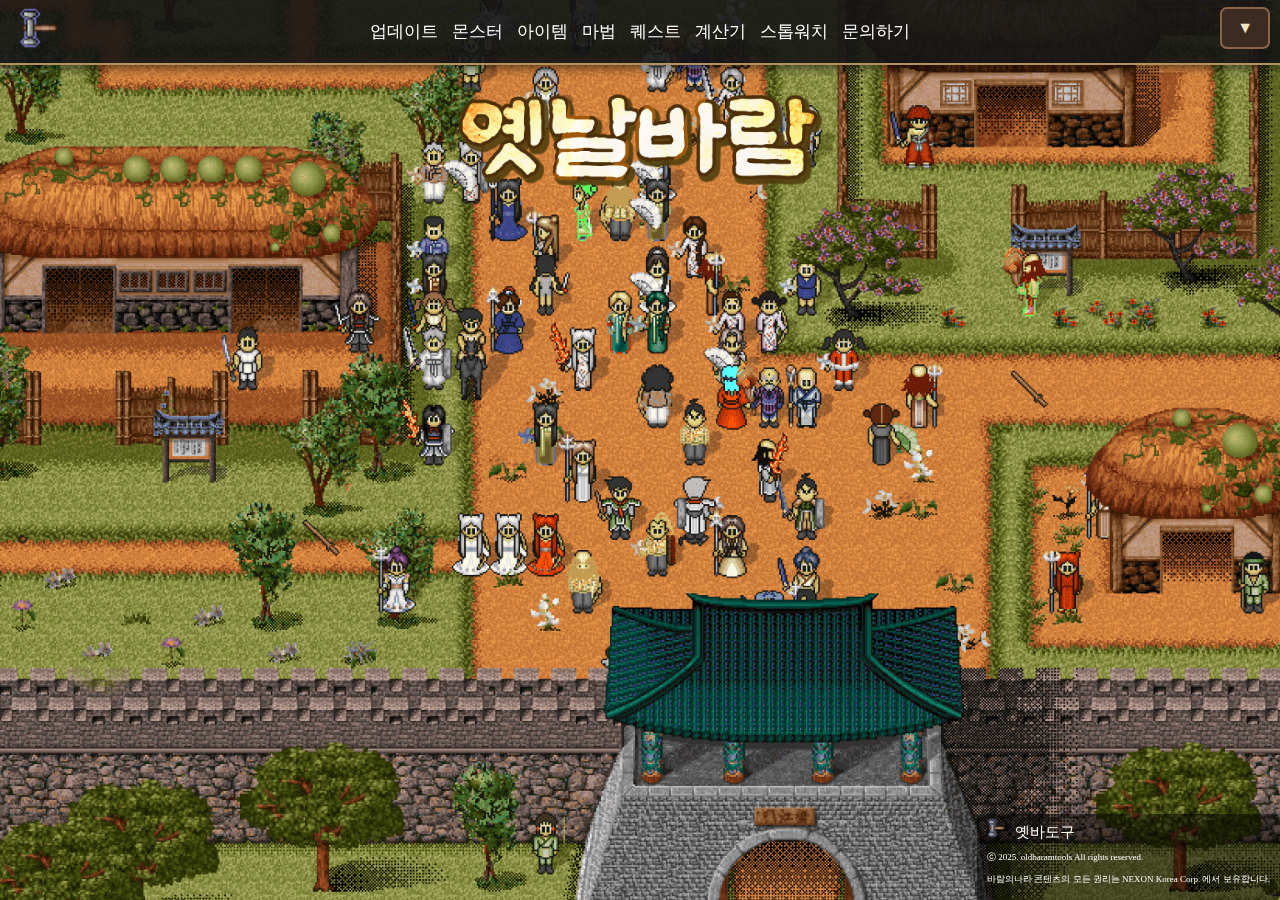
==== commit ea9dd193: "edit css" ====
--- a/index.html
+++ b/index.html
@@ -4,7 +4,7 @@
       "name": "옛바도구",
       "alternateName": ["옛날바람 도구", "OldBaramTools"],
       "url": "https://oldbaramtools.com/"
-    }</script><meta content="옛날바람 몬스터 정보, 마법, 퀘스트, 경험치 계산기" name="description"><meta content="옛날바람, 던전 정보, 몬스터 정보, 한방컷, 마법, 퀘스트, 경험치 계산기, 타이머, 스톱워치" name="keywords"><meta content="옛바도구" property="og:site_name"><meta content="옛바도구 - 옛날바람 도구" property="og:title"><meta content="옛날바람 지역, 던전, 몬스터 정보, 한방컷, 경험치 계산기" property="og:description"><meta content="https://oldbaramtools.com" property="og:url"><meta content="website" property="og:type"><meta content="https://oldbaramtools.com/512.png" property="og:image"><meta content="512" property="og:image:width"><meta content="512" property="og:image:height"><link href="/48.ico" rel="apple-touch-icon"><link href="/manifest.json" rel="manifest"><title>옛바도구 - 옛날바람 도구</title><script defer src="/static/js/main.0904a351.js"></script><style type="text/css">.toggle-app-button,body,button{color:#f5e4c3;font-family:굴림,Gulim}.app,body{min-width:576px}body{-webkit-font-smoothing:antialiased;-moz-osx-font-smoothing:grayscale;font-family:-apple-system,BlinkMacSystemFont,Segoe UI,Roboto,Oxygen,Ubuntu,Cantarell,Fira Sans,Droid Sans,Helvetica Neue,sans-serif;background:url(/static/media/back1.775b5a557a0505141bfd.png) no-repeat top fixed;background-size:cover;margin:0}.app{background:rgba(20,20,20,.836);border:2px solid #b39260;border-radius:20px;box-shadow:0 8px 15px rgba(0,0,0,.692);margin:80px auto 20px;max-width:900px;padding:20px}.toggle-app-button,button{background-color:#3b2b20;border:2px solid #8d6346;cursor:pointer;transition:all .3s ease}button{text-shadow:1px 1px 0 #4b3820;border-radius:4px;font-size:14px;padding:7px 9px}button:hover{background-color:#e46a5c;color:#fff}.toggle-app-button{border-radius:7px;font-size:16px;top:7px;padding:10px 15px;position:fixed;right:10px;z-index:999}.title{color:#e8c374;font-size:24px;font-weight:700;margin-bottom:20px;text-align:center;text-shadow:2px 2px 0 #4b3820}.fixed-text-image{height:auto;left:50%;max-width:80%;position:fixed;top:10%;transform:translateX(-50%);width:30%;z-index:-1}.footer{background-color:#00000080;border-radius:5px;bottom:0;color:#fff;font-size:9px;padding:5px 10px;position:fixed;right:0}.footer-img{height:18px;margin-right:10px;width:18px}.footer-text{color:#fff;font-size:15px;font-weight:300}.button-container{gap:15px;margin-top:20px}.button-container,.nav-center,.navbar{display:flex;justify-content:center}.navbar{align-items:center;background:#141414e6;border-bottom:2px solid #b39260;box-shadow:0 4px 10px #00000080;box-sizing:border-box;height:65px;padding:0 65px;position:fixed;top:0;width:100%;z-index:1000}.nav-center{-ms-overflow-style:none;flex-grow:1;overflow-x:auto;white-space:nowrap;scrollbar-color:#b39260 #1e1e1ee6;scrollbar-width:thin}.nav-center::-webkit-scrollbar{display:none;height:3px}.nav-center::-webkit-scrollbar-track{background:#1e1e1ee6;border-radius:3px}.nav-center::-webkit-scrollbar-thumb{background:#b39260;border-radius:3px}.nav-center::-webkit-scrollbar-thumb:hover{background:#d4af7a}.nav-links{display:flex;gap:8px;list-style:none;overflow-x:auto;padding:18px 8px;white-space:nowrap}.dropdown-content a,.nav-links a{color:#fff;text-decoration:none;transition:background .3s}.nav-links a{border-radius:4px;cursor:pointer;flex-shrink:0;font-size:17px;padding:8px 4px}.dropdown-content a:hover,.nav-links a:hover{background:#fff3}.dropdown{display:inline-block;position:relative}.dropdown button{height:100%}.dropdown-content{background:#1e1e1ee6;border:1px solid #b39260;border-radius:4px;box-shadow:0 4px 8px #0000004d;display:none;min-width:150px;position:absolute;right:10;z-index:1}.dropdown-content a{display:block;padding:10px}.dropdown:hover .dropdown-content{display:block}.main-ico{height:40px;left:18px;position:fixed;top:8px}</style><noscript><link href="/static/css/main.17ec95d2.css" rel="stylesheet"></noscript><link href="/static/css/main.17ec95d2.css" rel="preload" as="style" onload="this.rel='stylesheet'"></head><body style="background-image:url(/back3.png)"><noscript>옛날바람 도구 - 옛날바람, 던전, 몬스터 정보, 마법, 퀘스트, 경험치 계산기, 타이머/스톱워치</noscript><div id="root"><nav class="navbar"><a href="/" data-discover="true"><img alt="옛바도구 아이콘" class="main-ico" src="/48.ico"></a><div class="nav-center"><ul class="nav-links"><li><a href="/update" data-discover="true">업데이트</a></li><li><a href="/monster" data-discover="true">몬스터</a></li><li><a href="/item" data-discover="true">아이템</a></li><li><a href="/magic" data-discover="true">마법</a></li><li><a href="/quest" data-discover="true">퀘스트</a></li><li><a href="/calculator" data-discover="true">계산기</a></li><li><a href="/stopwatch" data-discover="true">스톱워치/타이머</a></li><li><a href="/inquiry" data-discover="true">문의하기</a></li></ul></div><button class="toggle-app-button">▼</button></nav><img alt="옛날바람 로고" class="fixed-text-image" src="/logo.png"><div class="app"><h1 class="title">옛날바람 도구</h1><p>각종 데이터 오류와 건의, 질문은</p><p>문의하기, 게시글 댓글, 방명록 또는 디스코드 hashbirdios 로 알려주세요.</p><p>이메일 : oldbaramtools@gmail.com</p><p>감사합니다.</p><div class="button-container"><button>배경화면</button><button>배경 ON</button><button>🔊 ON</button><div class="dropdown"><button>외부 링크</button><div class="dropdown-content"><a href="https://maplestoryworlds.nexon.com/ko/play/e0722cf70d25496b9abd0276215cfdb5/" rel="noopener noreferrer" target="_blank">옛날바람</a><a href="https://discord.com/channels/1295339224643407903/1295861715803570276" rel="noopener noreferrer" target="_blank">디스코드</a><a href="https://gall.dcinside.com/mgallery/board/lists/?id=classicbaram" rel="noopener noreferrer" target="_blank">갤러리</a><a href="https://docs.google.com/spreadsheets/d/1lVUemQA8bf-JL0VXY64Q0rQJ3ibNz6QRtVZL11VGqw4/edit?usp=sharing" rel="noopener noreferrer" target="_blank">몬스터 데이터</a></div></div></div></div><footer class="footer"><img alt="oldbaramtools_logo" class="footer-img" src="/192.png"><span class="footer-text">옛바도구</span><p>ⓒ 2025. oldbaramtools All rights reserved.</p><p>바람의나라 콘텐츠의 모든 권리는 NEXON Korea Corp. 에서 보유합니다.</p></footer></div><script type="text/javascript">/*! loadCSS. [c]2017 Filament Group, Inc. MIT License */
+    }</script><meta content="옛날바람 몬스터 정보, 마법, 퀘스트, 경험치 계산기" name="description"><meta content="옛날바람, 던전 정보, 몬스터 정보, 한방컷, 마법, 퀘스트, 경험치 계산기, 타이머, 스톱워치" name="keywords"><meta content="옛바도구" property="og:site_name"><meta content="옛바도구 - 옛날바람 도구" property="og:title"><meta content="옛날바람 지역, 던전, 몬스터 정보, 한방컷, 경험치 계산기" property="og:description"><meta content="https://oldbaramtools.com" property="og:url"><meta content="website" property="og:type"><meta content="https://oldbaramtools.com/512.png" property="og:image"><meta content="512" property="og:image:width"><meta content="512" property="og:image:height"><link href="/48.ico" rel="apple-touch-icon"><link href="/manifest.json" rel="manifest"><title>옛바도구 - 옛날바람 도구</title><script defer src="/static/js/main.236d93fe.js"></script><style type="text/css">.toggle-app-button,body,button{color:#f5e4c3;font-family:굴림,Gulim}.app,body{min-width:576px}body{-webkit-font-smoothing:antialiased;-moz-osx-font-smoothing:grayscale;font-family:-apple-system,BlinkMacSystemFont,Segoe UI,Roboto,Oxygen,Ubuntu,Cantarell,Fira Sans,Droid Sans,Helvetica Neue,sans-serif;background:url(/static/media/back1.775b5a557a0505141bfd.png) no-repeat top fixed;background-size:cover;margin:0}.app{background:rgba(20,20,20,.836);border:2px solid #b39260;border-radius:20px;box-shadow:0 8px 15px rgba(0,0,0,.692);margin:80px auto 20px;max-width:900px;padding:20px}.toggle-app-button,button{background-color:#3b2b20;border:2px solid #8d6346;cursor:pointer;transition:all .3s ease}button{text-shadow:1px 1px 0 #4b3820;border-radius:4px;font-size:14px;padding:7px 9px}button:hover{background-color:#e46a5c;color:#fff}.toggle-app-button{border-radius:7px;font-size:16px;top:7px;padding:10px 15px;position:fixed;right:10px;z-index:999}.title{color:#e8c374;font-size:24px;font-weight:700;margin-bottom:20px;text-align:center;text-shadow:2px 2px 0 #4b3820}.fixed-text-image{height:auto;left:50%;max-width:80%;position:fixed;top:10%;transform:translateX(-50%);width:30%;z-index:-1}.footer{background-color:#00000080;border-radius:5px;bottom:0;color:#fff;font-size:9px;padding:5px 10px;position:fixed;right:0}.footer-img{height:18px;margin-right:10px;width:18px}.footer-text{color:#fff;font-size:15px;font-weight:300}.button-container{gap:15px;margin-top:20px}.button-container,.nav-center,.navbar{display:flex;justify-content:center}.navbar{align-items:center;background:#141414e6;border-bottom:2px solid #b39260;box-shadow:0 4px 10px #00000080;box-sizing:border-box;height:65px;padding:0 65px;position:fixed;top:0;width:100%;z-index:1000}.nav-center{-ms-overflow-style:none;flex-grow:1;overflow-x:auto;white-space:nowrap;scrollbar-color:#b39260 #1e1e1ee6;scrollbar-width:thin}.nav-center::-webkit-scrollbar{display:none;height:3px}.nav-center::-webkit-scrollbar-track{background:#1e1e1ee6;border-radius:3px}.nav-center::-webkit-scrollbar-thumb{background:#b39260;border-radius:3px}.nav-center::-webkit-scrollbar-thumb:hover{background:#d4af7a}.nav-links{display:flex;gap:6px;list-style:none;overflow-x:auto;padding:18px 8px;white-space:nowrap}.nav-links a{border-radius:4px;color:#fff;cursor:pointer;flex-shrink:0;font-size:17px;padding:8px 4px;text-decoration:none;transition:background .3s}@media (max-width:768px){.nav-links a{font-size:20px}}.dropdown-content a:hover,.nav-links a:hover{background:#fff3}.dropdown{display:inline-block;position:relative}.dropdown button{height:100%}.dropdown-content{background:#1e1e1ee6;border:1px solid #b39260;border-radius:4px;box-shadow:0 4px 8px #0000004d;display:none;min-width:150px;position:absolute;right:10;z-index:1}.dropdown-content a{color:#fff;display:block;padding:10px;text-decoration:none;transition:background .3s}.dropdown:hover .dropdown-content{display:block}.main-ico{height:40px;left:18px;position:fixed;top:8px}</style><noscript><link href="/static/css/main.fa082e9c.css" rel="stylesheet"></noscript><link href="/static/css/main.fa082e9c.css" rel="preload" as="style" onload="this.rel='stylesheet'"></head><body style="background-image:url(/back3.png)"><noscript>옛날바람 도구 - 옛날바람, 던전, 몬스터 정보, 마법, 퀘스트, 경험치 계산기, 타이머/스톱워치</noscript><div id="root"><nav class="navbar"><a href="/" data-discover="true"><img alt="옛바도구 아이콘" class="main-ico" src="/48.ico"></a><div class="nav-center"><ul class="nav-links"><li><a href="/update" data-discover="true">업데이트</a></li><li><a href="/monster" data-discover="true">몬스터</a></li><li><a href="/item" data-discover="true">아이템</a></li><li><a href="/magic" data-discover="true">마법</a></li><li><a href="/quest" data-discover="true">퀘스트</a></li><li><a href="/calculator" data-discover="true">계산기</a></li><li><a href="/stopwatch" data-discover="true">스톱워치</a></li><li><a href="/inquiry" data-discover="true">문의하기</a></li></ul></div><button class="toggle-app-button">▼</button></nav><img alt="옛날바람 로고" class="fixed-text-image" src="/logo.png"><div class="app"><h1 class="title">옛날바람 도구</h1><p>각종 데이터 오류와 건의, 질문은</p><p>문의하기, 게시글 댓글, 방명록 또는 디스코드 hashbirdios 로 알려주세요.</p><p>이메일 : oldbaramtools@gmail.com</p><p>감사합니다.</p><div class="button-container"><button>배경화면</button><button>배경 ON</button><button>🔊 ON</button><div class="dropdown"><button>외부 링크</button><div class="dropdown-content"><a href="https://maplestoryworlds.nexon.com/ko/play/e0722cf70d25496b9abd0276215cfdb5/" rel="noopener noreferrer" target="_blank">옛날바람</a><a href="https://discord.com/channels/1295339224643407903/1295861715803570276" rel="noopener noreferrer" target="_blank">디스코드</a><a href="https://gall.dcinside.com/mgallery/board/lists/?id=classicbaram" rel="noopener noreferrer" target="_blank">갤러리</a><a href="https://docs.google.com/spreadsheets/d/1lVUemQA8bf-JL0VXY64Q0rQJ3ibNz6QRtVZL11VGqw4/edit?usp=sharing" rel="noopener noreferrer" target="_blank">몬스터 데이터</a></div></div></div></div><footer class="footer"><img alt="oldbaramtools_logo" class="footer-img" src="/192.png"><span class="footer-text">옛바도구</span><p>ⓒ 2025. oldbaramtools All rights reserved.</p><p>바람의나라 콘텐츠의 모든 권리는 NEXON Korea Corp. 에서 보유합니다.</p></footer></div><script type="text/javascript">/*! loadCSS. [c]2017 Filament Group, Inc. MIT License */
 !function(e){"use strict";var n=function(n,t,o){function i(e){if(a.body)return e();setTimeout(function(){i(e)})}function r(){l.addEventListener&&l.removeEventListener("load",r),l.media=o||"all"}var d,a=e.document,l=a.createElement("link");if(t)d=t;else{var f=(a.body||a.getElementsByTagName("head")[0]).childNodes;d=f[f.length-1]}var s=a.styleSheets;l.rel="stylesheet",l.href=n,l.media="only x",i(function(){d.parentNode.insertBefore(l,t?d:d.nextSibling)});var u=function(e){for(var n=l.href,t=s.length;t--;)if(s[t].href===n)return e();setTimeout(function(){u(e)})};return l.addEventListener&&l.addEventListener("load",r),l.onloadcssdefined=u,u(r),l};"undefined"!=typeof exports?exports.loadCSS=n:e.loadCSS=n}("undefined"!=typeof global?global:this);
 /*! loadCSS rel=preload polyfill. [c]2017 Filament Group, Inc. MIT License */
 !function(t){if(t.loadCSS){var e=loadCSS.relpreload={};if(e.support=function(){try{return t.document.createElement("link").relList.supports("preload")}catch(t){return!1}},e.poly=function(){for(var e=t.document.getElementsByTagName("link"),r=0;r<e.length;r++){var n=e[r];"preload"===n.rel&&"style"===n.getAttribute("as")&&(t.loadCSS(n.href,n,n.getAttribute("media")),n.rel=null)}},!e.support()){e.poly();var r=t.setInterval(e.poly,300);t.addEventListener&&t.addEventListener("load",function(){e.poly(),t.clearInterval(r)}),t.attachEvent&&t.attachEvent("onload",function(){t.clearInterval(r)})}}}(this);</script></body></html>--- a/static/css/main.fa082e9c.css
+++ b/static/css/main.fa082e9c.css
@@ -0,0 +1 @@
+body{-webkit-font-smoothing:antialiased;-moz-osx-font-smoothing:grayscale;font-family:-apple-system,BlinkMacSystemFont,Segoe UI,Roboto,Oxygen,Ubuntu,Cantarell,Fira Sans,Droid Sans,Helvetica Neue,sans-serif;margin:0}code{font-family:source-code-pro,Menlo,Monaco,Consolas,Courier New,monospace}.react-calendar{background:#fff;border:1px solid #a0a096;font-family:Arial,Helvetica,sans-serif;line-height:1.125em;max-width:100%;width:350px}.react-calendar--doubleView{width:700px}.react-calendar--doubleView .react-calendar__viewContainer{display:flex;margin:-.5em}.react-calendar--doubleView .react-calendar__viewContainer>*{margin:.5em;width:50%}.react-calendar,.react-calendar *,.react-calendar :after,.react-calendar :before{box-sizing:border-box}.react-calendar button{border:0;margin:0;outline:none}.react-calendar button:enabled:hover{cursor:pointer}.react-calendar__navigation{height:44px;margin-bottom:1em}.react-calendar__navigation button{background:none;min-width:44px}.react-calendar__navigation button:disabled{background-color:#f0f0f0}.react-calendar__navigation button:enabled:focus,.react-calendar__navigation button:enabled:hover{background-color:#e6e6e6}.react-calendar__month-view__weekdays{font:inherit;font-size:.75em;text-transform:uppercase}.react-calendar__month-view__weekdays__weekday{padding:.5em}.react-calendar__month-view__weekNumbers .react-calendar__tile{align-items:center;display:flex;font:inherit;font-size:.75em;font-weight:700;justify-content:center}.react-calendar__month-view__days__day--weekend{color:#d10000}.react-calendar__century-view__decades__decade--neighboringCentury,.react-calendar__decade-view__years__year--neighboringDecade,.react-calendar__month-view__days__day--neighboringMonth{color:#757575}.react-calendar__century-view .react-calendar__tile,.react-calendar__decade-view .react-calendar__tile,.react-calendar__year-view .react-calendar__tile{padding:2em .5em}.react-calendar__tile{background:none;font:inherit;font-size:.833em;max-width:100%;padding:10px 6.6667px}.react-calendar__tile:disabled{background-color:#f0f0f0;color:#ababab}.react-calendar__century-view__decades__decade--neighboringCentury:disabled,.react-calendar__decade-view__years__year--neighboringDecade:disabled,.react-calendar__month-view__days__day--neighboringMonth:disabled{color:#cdcdcd}.react-calendar__tile:enabled:focus,.react-calendar__tile:enabled:hover{background-color:#e6e6e6}.react-calendar__tile--now{background:#ffff76}.react-calendar__tile--now:enabled:focus,.react-calendar__tile--now:enabled:hover{background:#ffffa9}.react-calendar__tile--hasActive{background:#76baff}.react-calendar__tile--hasActive:enabled:focus,.react-calendar__tile--hasActive:enabled:hover{background:#a9d4ff}.react-calendar__tile--active{background:#006edc;color:#fff}.react-calendar__tile--active:enabled:focus,.react-calendar__tile--active:enabled:hover{background:#1087ff}.react-calendar--selectRange .react-calendar__tile--hover{background-color:#e6e6e6}body{background:url(/static/media/back1.775b5a557a0505141bfd.png) no-repeat top fixed;background-size:cover;color:#f5e4c3;font-family:굴림,Gulim;min-width:576px}input[type=number]{-webkit-appearance:textfield;appearance:textfield}input[type=number]::-webkit-inner-spin-button,input[type=number]::-webkit-outer-spin-button{-webkit-appearance:none;margin:0}.margin-top{margin:20px auto;max-width:955px;overflow:auto}.app{background:hsla(0,0%,8%,.836);border:2px solid #b39260;border-radius:20px;box-shadow:0 8px 15px rgba(0,0,0,.692);margin:80px auto 20px;max-width:900px;min-width:576px;padding:20px}.calculator-container,.stopwatch-container{margin:1px auto;max-width:600px;padding:20px}.drop-check{display:flex;font-size:14.5px;justify-content:space-between;margin-bottom:8px}.action-section button,.dungeon-button,.mode-buttons button,.region-button,.tab-button,.update-log-button,button{background-color:#3b2b20;border:2px solid #8d6346;border-radius:4px;color:#f5e4c3;cursor:pointer;font-family:굴림,Gulim;font-size:14px;padding:7px 9px;text-shadow:1px 1px 0 #4b3820;transition:all .3s ease}.action-section button:hover,.dungeon-button:hover,.mode-buttons button:hover,.region-button:hover,.tab-button:hover,.update-log-button:hover,button:hover{background-color:#e46a5c;color:#fff}.dungeon-button.active,.mode-buttons button.active,.region-button.active,.tab-button.active,button.active{background-color:#b34234;border-color:#e2a572;color:#fff}.toggle-app-button{background-color:#3b2b20;border:2px solid #8d6346;border-radius:7px;color:#f5e4c3;cursor:pointer;font-family:굴림,Gulim;font-size:16px;top:7px;transition:all .3s ease}.tab-buttons,.toggle-app-button{padding:10px 15px;position:fixed;right:10px;z-index:999}.tab-buttons{background:hsla(0,0%,8%,.884);border:2px solid #b39260;border-radius:8px;box-shadow:0 8px 15px rgba(0,0,0,.692);display:flex;flex-direction:column;gap:10px;top:65px}.tab-button{font-size:13px;width:120px}.title{color:#e8c374;font-size:24px;font-weight:700;margin-bottom:20px;text-align:center;text-shadow:2px 2px 0 #4b3820}.magic-details{background:#1e140ae6;border:2px solid #b39260;border-radius:10px;margin-top:10px;padding:16px;text-align:left}.magic-item{border-bottom:1px solid #8d6346;color:#c4a484;font-size:14px;padding:10px}.magic-item h3{color:#e8c374;font-size:18px;font-weight:700}hr{border:0;border-top:2px solid #8d6346;margin:10px}br{margin-top:20px}.dungeon-buttons,.mode-buttons,.region-buttons{display:flex;flex-wrap:wrap;gap:10px;justify-content:center;margin-bottom:10px;margin-top:10px}.monster-info{grid-gap:15px;display:grid;gap:15px;grid-template-columns:repeat(auto-fit,minmax(200px,1fr))}.monster-card{background-color:#3b2b20;border:2px solid #8d6346;border-radius:8px;box-shadow:0 4px 8px #0000004d;padding:6px;text-align:center}.monster-image{border-radius:5px;height:90px;margin-bottom:10px;object-fit:contain;width:90px}.monster-card ul{list-style:none;padding:0}.monster-card h4{color:#e8c374;font-size:16px;margin-bottom:10px}.monster-card li{font-size:14px;margin-bottom:5px}.search{display:flex;justify-content:end}.exp-inputs,.input-grid{grid-gap:10px;display:grid;gap:10px;grid-template-columns:repeat(2,1fr);margin-bottom:20px;text-align:left}.exp-inputs label,.input-grid label{align-items:center;color:#e8c374;display:flex;font-size:15px;height:100%;text-shadow:1px 1px 0 #4b3820}label{align-items:center;display:flex}.exp-inputs input,.input-grid input,.search input,.time-exp input{background-color:#3b2b20;border:2px solid #8d6346;border-radius:4px;color:#f5e4c3;font-size:14px;min-width:30%;padding:8px;text-align:center}.exp-inputs input::placeholder,.input-grid input::placeholder{color:#c4a484}.mode-buttons{display:flex;gap:10px;justify-content:start;margin-bottom:15px}.action-section,.exp-result{display:flex;font-size:16px;justify-content:start;margin-top:4px}.stopwatch-display{color:#e8c374;font-size:32px;font-weight:700;margin-bottom:20px;text-align:center}.region-buttons button:disabled{background-color:#5a4433;color:#aaa;cursor:not-allowed}.header{align-items:center;gap:10px}.header,.select-container{display:flex;justify-content:center}.select-container{color:#f5e4c3;font-family:굴림,Gulim;gap:20px;margin-top:20px}.select-container input{background-color:#3b2b20;border:2px solid #8d6346;border-radius:4px;color:#f5e4c3;font-size:14px;min-width:80px;padding:6px;text-align:center}.select-column{align-items:center;display:flex;flex-direction:column;gap:10px}.select-column input{background-color:#3b2b20;width:112px}.select-column input,select{border:2px solid #8d6346;border-radius:4px;color:#f5e4c3;cursor:pointer;font-size:14px;padding:2px;text-align:center;transition:all .3s ease}select{background-color:#16110d;width:120px}select:hover{background-color:#2e2118}select:focus{border-color:#e2a572;box-shadow:0 0 5px #e2a57280;outline:none}option{background-color:#3b2b20;color:#f5e4c3;padding:5px}select option:checked{background-color:#201313;color:#fff}.debuffs{display:flex;flex-wrap:wrap;gap:5px;justify-content:center;margin-top:10px}.checkbox-container{align-items:center;color:#f5e4c3;cursor:pointer;display:flex;font-size:13px;text-shadow:1px 1px 0 #4b3820;-webkit-user-select:none;user-select:none}.checkbox-container input{display:none}.checkbox-custom{align-items:center;background-color:#3b2b20;border:2px solid #8d6346;border-radius:7px;display:flex;height:17px;justify-content:center;margin-right:3px;position:relative;transition:all .3s ease;width:17px}.checkbox-custom:after{color:#e8c374;content:"\2714";display:none;font-size:14px}.checkbox-container input:checked+.checkbox-custom{background-color:#b34234;border-color:#e2a572}.checkbox-container input:checked+.checkbox-custom:after{display:block}.checkbox-container:hover .checkbox-custom{background-color:#5a4433}.background-selector-container{background:#0000;border-radius:30px;bottom:20px;gap:10px;height:120px;left:50%;min-width:576px;overflow:hidden;padding:10px 15px;position:fixed;transform:translateX(-50%);width:576px}.background-selector,.background-selector-container{align-items:center;display:flex;justify-content:center}.background-selector{height:60px;position:relative;width:100%}.background-thumbnail{border:2px solid #0000;border-radius:6px;cursor:pointer;height:72px;object-fit:cover;opacity:.6;position:absolute;transition:transform .5s ease-in-out,opacity .5s;width:128px}.background-thumbnail.selected{border:3px solid #f60;height:90px;opacity:1;transform:translateX(0) scale(1.2);width:160px;z-index:3}.background-thumbnail.prev{opacity:.8;transform:translateX(-120px) scale(1);z-index:2}.background-thumbnail.next{opacity:.8;transform:translateX(120px) scale(1);z-index:2}.background-thumbnail.prev-hidden{opacity:.5;transform:translateX(-200px) scale(.8);z-index:1}.background-thumbnail.next-hidden{opacity:.5;transform:translateX(200px) scale(.8);z-index:1}.next-btn,.prev-btn{background-color:rgba(0,0,0,.432);border:none;border-radius:50%;color:#fff;cursor:pointer;font-size:18px;padding:8px 12px;transition:background .2s,transform .2s;z-index:4}.next-btn:hover,.prev-btn:hover{background-color:#fff6;transform:scale(1.1)}.fixed-text-image{height:auto;left:50%;max-width:576px;max-width:80%;position:fixed;top:10%;transform:translateX(-50%);width:30%;z-index:-1}.footer{background-color:#00000080;border-radius:5px;bottom:0;color:#fff;font-size:9px;padding:5px 10px;position:fixed;right:0}.footer-img{height:18px;margin-right:10px;width:18px}.footer-text{color:#fff;font-size:15px;font-weight:300}.center{font-size:14px;margin:auto auto auto 10px}.btn-logo{height:14px;margin-right:5px;width:14px}.quest-list{gap:12px;padding:10px;width:100%}.quest-card,.quest-list{display:flex;flex-direction:column}.quest-card{align-items:flex-start;background:#1e140ae6;border:2px solid #b39260;border-radius:10px;box-shadow:0 5px 10px #0006;justify-content:start;margin:auto;padding:8px;text-align:left;transition:transform .2s,background-color .3s;width:90%}.quest-card:hover{transform:scale(1.03)}.quest-header{display:flex;justify-content:space-between;margin:auto;width:95%}.quest-name{font-size:18px;font-weight:700}.quest-date{color:#d4af7a;font-size:14px}.quest-details{background-color:#ffffff1a;border-radius:8px;display:flex;flex-direction:column;margin:auto auto 10px;width:95%}.quest-steps p{color:#f8e0a6;font-size:14px;margin:8px;padding-left:10px;position:relative}.quest-steps p:before{color:#fc6;content:"\2027";display:inline-block;font-weight:700;margin-left:-10px;width:10px}.item-list{background:#1e140ae6;border:2px solid #b39260;border-radius:10px;margin:10px auto auto;max-width:650px;padding:5px}.item-list2{margin:auto;max-width:650px}.item-container{align-items:flex-start;background:#000000e6;border-radius:5px;display:flex;justify-content:space-between;margin:5px auto;max-width:620px;padding:6px;transition:background .3s}.item-container:hover{background:#16110bfa}.item-left{display:flex;flex-direction:column;gap:5px;width:38%}.item-title{align-items:center;display:flex;font-size:18px;font-weight:700;padding:3px}.item-titleicon{flex-shrink:0;height:auto;margin-right:5px;max-height:30px;object-fit:contain;width:30px}.item-title p{align-items:center;display:flex;height:30px;margin:0;padding-left:5px}.item-restriction{color:#bbb;font-size:14px;margin-left:20%}.item-box{background-color:#00008b;border:2px solid #000;border-radius:5px;color:#fff;display:flex;flex-direction:column;gap:5px;max-width:300px;min-width:270px;padding:10px;text-align:left}.item-name{font-size:18px;font-weight:700;padding-bottom:5px}.attack,.attributes,.durability,.restriction,.stats{font-size:14px;padding:2px}.attack{display:flex;justify-content:space-between}.attack-values{margin-top:5px}.restriction{text-align:left}.scroll-top-button{background-color:rgba(0,0,0,.705);border:none;border-radius:5px;bottom:30px;color:#fff;cursor:pointer;font-size:14px;padding:10px 15px;position:fixed;right:10px;transition:opacity .3s,transform .3s;z-index:1000}.scroll-top-button:hover{background-color:#000c}@media (max-width:768px){.scroll-top-button{font-size:12px;padding:8px 12px}}.material{color:#bbb;font-size:14px;transition:color .3s,background .3s}.material:hover{background:#00008bcc;border-radius:3px;color:#fff;padding:2px 5px}.exp-table{background:#1e140ae6;border:2px solid #b39260;border-radius:10px;margin-top:15px;padding:15px;text-align:center}.exp-table h2{color:#e8c374;font-size:18px;font-weight:700;margin-bottom:10px;text-shadow:2px 2px 0 #4b3820}.exp-table table{border-collapse:collapse;color:#f5e4c3;font-size:14px;width:100%}.exp-table td,.exp-table th{border:2px solid #8d6346;padding:8px;text-align:center}.exp-table th{background-color:#070605;color:#e8c374;font-weight:700;text-shadow:1px 1px 0 #4b3820}.exp-table tr:nth-child(2n){background-color:#3b2b20cc}.exp-table tr:nth-child(odd){background-color:#5b4332cc}.exp-table tr:hover{background-color:#e46a5c;color:#fff;transition:.3s}.react-calendar{background:#141414e6;border:2px solid #b39260;border-radius:10px;box-shadow:0 8px 15px #00000080;color:#f5e4c3;font-family:굴림,Gulim;margin:5px auto;max-width:955px;padding:15px;width:100%}.react-calendar__navigation{align-items:center;display:flex;justify-content:space-between;margin-bottom:10px}.react-calendar__navigation button{background-color:#3b2b20;border:2px solid #8d6346;border-radius:5px;color:#f5e4c3;cursor:pointer;font-size:14px;padding:6px 12px;transition:all .3s ease}.react-calendar__navigation button:hover{background-color:#e46a5c;color:#fff}.react-calendar__month-view__weekdays{color:#e8c374;font-size:14px;font-weight:700;text-align:center;text-shadow:1px 1px 0 #4b3820}.react-calendar__tile{background-color:#3b2b20;border:1px solid #8d6346;border-radius:5px;color:#f5e4c3;font-size:14px;padding:12px;text-align:center;transition:all .3s ease}.react-calendar__month-view__days{grid-gap:2px;display:grid!important;gap:2px;grid-template-columns:repeat(7,1fr)}.react-calendar__tile:hover{background-color:#e46a5c;color:#fff}.react-calendar__tile--active{background-color:#b34234!important;color:#fff!important}.react-calendar__tile--now{background-color:#5a4433;font-weight:700}.react-calendar__tile--neighboringMonth{color:#8d6346;opacity:.6}.react-calendar__decade-view__years,.react-calendar__year-view__months{grid-gap:4px;display:grid!important;gap:4px;grid-template-columns:repeat(3,1fr)}.react-calendar__tile--hasActive{background-color:#b34234!important;color:#fff!important}.react-calendar__tile--now{background-color:#5a4433!important;color:#f5e4c3}.react-calendar__century-view__decades{grid-gap:4px;display:grid!important;gap:4px;grid-template-columns:repeat(3,1fr)}.update-marker{border-radius:4px;display:block;font-size:11px;font-weight:700;margin-top:3px;padding:2px 4px}.tool-update{background:#5f5a5a;color:#f5e4c3}.game-update{background:#000;color:#e8c374}.update-details{background:#1e140ae6;border:2px solid #b39260;border-radius:10px;margin-top:10px;padding:16px;text-align:left}.update-details p:hover{color:#fff}.update-details h2{color:#e8c374;font-size:18px;font-weight:700}.update-details ul{list-style-type:none;padding:0}.update-details li{color:#c4a484;font-size:14px;margin-bottom:7px}.month-update{color:#e8c374}.month-update,.year-update{font-size:12px;font-weight:700;margin-top:5px;text-align:center}.year-update{color:#c98a3c}.button-container{gap:15px;margin-top:20px}.button-container,.navbar{display:flex;justify-content:center}.navbar{align-items:center;background:#141414e6;border-bottom:2px solid #b39260;box-shadow:0 4px 10px #00000080;box-sizing:border-box;height:65px;padding:0 65px;position:fixed;top:0;width:100%;z-index:1000}.nav-center{-ms-overflow-style:none;display:flex;flex-grow:1;justify-content:center;overflow-x:auto;scrollbar-width:none;white-space:nowrap}.nav-center::-webkit-scrollbar{display:none;height:3px}.nav-center::-webkit-scrollbar-track{background:#1e1e1ee6;border-radius:3px}.nav-center::-webkit-scrollbar-thumb{background:#b39260;border-radius:3px}.nav-center::-webkit-scrollbar-thumb:hover{background:#d4af7a}.nav-center{scrollbar-color:#b39260 #1e1e1ee6;scrollbar-width:thin}.nav-links{display:flex;gap:6px;list-style:none;overflow-x:auto;padding:18px 8px;white-space:nowrap}.nav-links a{border-radius:4px;color:#fff;cursor:pointer;flex-shrink:0;font-size:17px;padding:8px 4px;text-decoration:none;transition:background .3s}@media (max-width:768px){.nav-links a{font-size:20px}}.nav-links .active,.nav-links a:hover{background:#fff3}.nav-left a{border-radius:4px;cursor:pointer}.dropdown{display:inline-block;position:relative}.dropdown button{height:100%}.dropdown-content{background:#1e1e1ee6;border:1px solid #b39260;border-radius:4px;box-shadow:0 4px 8px #0000004d;display:none;min-width:150px;position:absolute;right:10;z-index:1}.dropdown-content a{color:#fff;display:block;padding:10px;text-decoration:none;transition:background .3s}.dropdown-content a:hover{background:#fff3}.dropdown:hover .dropdown-content{display:block}.main-ico{height:40px;left:18px;position:fixed;top:8px}.inquiry-ico{height:13px;left:18px}.write-div{display:flex;justify-content:end;margin:auto}.write-btn:hover{background:#8c6f45}.inquiry-list{border-radius:10px;margin:10px auto auto}.inquiry-item{background:#ffffff1c;border-radius:5px;box-shadow:0 2px 5px #0000004d;cursor:pointer;font-size:13.5px;margin-bottom:6px;transition:transform .2s}.inquiry-item:hover{transform:scale(1.01)}.inquiry-title{align-items:center;background:rgba(73,49,24,.582);border-radius:5px;color:#fff;display:flex;font-weight:500;justify-content:space-between;margin:0;padding:10px}.inquiry-meta{color:#bbb;font-size:13.5px;margin-right:7px}.inquiry-form{border-bottom:1px solid #b39260;box-shadow:0 2px 5px #0000004d;font-size:13.5px;padding-left:15px;padding-right:15px}.inquiry-form p{line-height:1.6;white-space:pre-line}.inquiry-answer{box-shadow:0 2px 5px #0000004d;font-size:13.5px;padding:15px}.inquiry-submit{background:rgba(73,49,24,.582);border-radius:10px;font-size:13.5px;margin:5px auto auto;padding:10px}.inquiry-submit input,.inquiry-submit textarea{background:#ffffff1c;border:1.3px solid #ffffff46;color:#fff;display:block;margin:5px auto;padding:10px;width:calc(100% - 20px)}.inquiry-submit textarea{height:100px;resize:none}.inquiry-submit-btn{display:flex;gap:10px;justify-content:end;margin-top:10px}.inquiry-actions{display:flex;gap:8px;justify-content:end;margin-top:3px;padding:5px}.inquiry-actions input{background-color:#3b2b20;border:2px solid #8d6346;border-radius:4px;color:#f5e4c3;font-size:14px;min-width:30%;padding:8px;text-align:center}.between{display:flex;justify-content:space-between}.end{display:flex;justify-content:end;margin:5px auto}--- a/static/css/main.fa082e9c.css
+++ b/static/css/main.fa082e9c.css
@@ -0,0 +1 @@
+body{-webkit-font-smoothing:antialiased;-moz-osx-font-smoothing:grayscale;font-family:-apple-system,BlinkMacSystemFont,Segoe UI,Roboto,Oxygen,Ubuntu,Cantarell,Fira Sans,Droid Sans,Helvetica Neue,sans-serif;margin:0}code{font-family:source-code-pro,Menlo,Monaco,Consolas,Courier New,monospace}.react-calendar{background:#fff;border:1px solid #a0a096;font-family:Arial,Helvetica,sans-serif;line-height:1.125em;max-width:100%;width:350px}.react-calendar--doubleView{width:700px}.react-calendar--doubleView .react-calendar__viewContainer{display:flex;margin:-.5em}.react-calendar--doubleView .react-calendar__viewContainer>*{margin:.5em;width:50%}.react-calendar,.react-calendar *,.react-calendar :after,.react-calendar :before{box-sizing:border-box}.react-calendar button{border:0;margin:0;outline:none}.react-calendar button:enabled:hover{cursor:pointer}.react-calendar__navigation{height:44px;margin-bottom:1em}.react-calendar__navigation button{background:none;min-width:44px}.react-calendar__navigation button:disabled{background-color:#f0f0f0}.react-calendar__navigation button:enabled:focus,.react-calendar__navigation button:enabled:hover{background-color:#e6e6e6}.react-calendar__month-view__weekdays{font:inherit;font-size:.75em;text-transform:uppercase}.react-calendar__month-view__weekdays__weekday{padding:.5em}.react-calendar__month-view__weekNumbers .react-calendar__tile{align-items:center;display:flex;font:inherit;font-size:.75em;font-weight:700;justify-content:center}.react-calendar__month-view__days__day--weekend{color:#d10000}.react-calendar__century-view__decades__decade--neighboringCentury,.react-calendar__decade-view__years__year--neighboringDecade,.react-calendar__month-view__days__day--neighboringMonth{color:#757575}.react-calendar__century-view .react-calendar__tile,.react-calendar__decade-view .react-calendar__tile,.react-calendar__year-view .react-calendar__tile{padding:2em .5em}.react-calendar__tile{background:none;font:inherit;font-size:.833em;max-width:100%;padding:10px 6.6667px}.react-calendar__tile:disabled{background-color:#f0f0f0;color:#ababab}.react-calendar__century-view__decades__decade--neighboringCentury:disabled,.react-calendar__decade-view__years__year--neighboringDecade:disabled,.react-calendar__month-view__days__day--neighboringMonth:disabled{color:#cdcdcd}.react-calendar__tile:enabled:focus,.react-calendar__tile:enabled:hover{background-color:#e6e6e6}.react-calendar__tile--now{background:#ffff76}.react-calendar__tile--now:enabled:focus,.react-calendar__tile--now:enabled:hover{background:#ffffa9}.react-calendar__tile--hasActive{background:#76baff}.react-calendar__tile--hasActive:enabled:focus,.react-calendar__tile--hasActive:enabled:hover{background:#a9d4ff}.react-calendar__tile--active{background:#006edc;color:#fff}.react-calendar__tile--active:enabled:focus,.react-calendar__tile--active:enabled:hover{background:#1087ff}.react-calendar--selectRange .react-calendar__tile--hover{background-color:#e6e6e6}body{background:url(/static/media/back1.775b5a557a0505141bfd.png) no-repeat top fixed;background-size:cover;color:#f5e4c3;font-family:굴림,Gulim;min-width:576px}input[type=number]{-webkit-appearance:textfield;appearance:textfield}input[type=number]::-webkit-inner-spin-button,input[type=number]::-webkit-outer-spin-button{-webkit-appearance:none;margin:0}.margin-top{margin:20px auto;max-width:955px;overflow:auto}.app{background:hsla(0,0%,8%,.836);border:2px solid #b39260;border-radius:20px;box-shadow:0 8px 15px rgba(0,0,0,.692);margin:80px auto 20px;max-width:900px;min-width:576px;padding:20px}.calculator-container,.stopwatch-container{margin:1px auto;max-width:600px;padding:20px}.drop-check{display:flex;font-size:14.5px;justify-content:space-between;margin-bottom:8px}.action-section button,.dungeon-button,.mode-buttons button,.region-button,.tab-button,.update-log-button,button{background-color:#3b2b20;border:2px solid #8d6346;border-radius:4px;color:#f5e4c3;cursor:pointer;font-family:굴림,Gulim;font-size:14px;padding:7px 9px;text-shadow:1px 1px 0 #4b3820;transition:all .3s ease}.action-section button:hover,.dungeon-button:hover,.mode-buttons button:hover,.region-button:hover,.tab-button:hover,.update-log-button:hover,button:hover{background-color:#e46a5c;color:#fff}.dungeon-button.active,.mode-buttons button.active,.region-button.active,.tab-button.active,button.active{background-color:#b34234;border-color:#e2a572;color:#fff}.toggle-app-button{background-color:#3b2b20;border:2px solid #8d6346;border-radius:7px;color:#f5e4c3;cursor:pointer;font-family:굴림,Gulim;font-size:16px;top:7px;transition:all .3s ease}.tab-buttons,.toggle-app-button{padding:10px 15px;position:fixed;right:10px;z-index:999}.tab-buttons{background:hsla(0,0%,8%,.884);border:2px solid #b39260;border-radius:8px;box-shadow:0 8px 15px rgba(0,0,0,.692);display:flex;flex-direction:column;gap:10px;top:65px}.tab-button{font-size:13px;width:120px}.title{color:#e8c374;font-size:24px;font-weight:700;margin-bottom:20px;text-align:center;text-shadow:2px 2px 0 #4b3820}.magic-details{background:#1e140ae6;border:2px solid #b39260;border-radius:10px;margin-top:10px;padding:16px;text-align:left}.magic-item{border-bottom:1px solid #8d6346;color:#c4a484;font-size:14px;padding:10px}.magic-item h3{color:#e8c374;font-size:18px;font-weight:700}hr{border:0;border-top:2px solid #8d6346;margin:10px}br{margin-top:20px}.dungeon-buttons,.mode-buttons,.region-buttons{display:flex;flex-wrap:wrap;gap:10px;justify-content:center;margin-bottom:10px;margin-top:10px}.monster-info{grid-gap:15px;display:grid;gap:15px;grid-template-columns:repeat(auto-fit,minmax(200px,1fr))}.monster-card{background-color:#3b2b20;border:2px solid #8d6346;border-radius:8px;box-shadow:0 4px 8px #0000004d;padding:6px;text-align:center}.monster-image{border-radius:5px;height:90px;margin-bottom:10px;object-fit:contain;width:90px}.monster-card ul{list-style:none;padding:0}.monster-card h4{color:#e8c374;font-size:16px;margin-bottom:10px}.monster-card li{font-size:14px;margin-bottom:5px}.search{display:flex;justify-content:end}.exp-inputs,.input-grid{grid-gap:10px;display:grid;gap:10px;grid-template-columns:repeat(2,1fr);margin-bottom:20px;text-align:left}.exp-inputs label,.input-grid label{align-items:center;color:#e8c374;display:flex;font-size:15px;height:100%;text-shadow:1px 1px 0 #4b3820}label{align-items:center;display:flex}.exp-inputs input,.input-grid input,.search input,.time-exp input{background-color:#3b2b20;border:2px solid #8d6346;border-radius:4px;color:#f5e4c3;font-size:14px;min-width:30%;padding:8px;text-align:center}.exp-inputs input::placeholder,.input-grid input::placeholder{color:#c4a484}.mode-buttons{display:flex;gap:10px;justify-content:start;margin-bottom:15px}.action-section,.exp-result{display:flex;font-size:16px;justify-content:start;margin-top:4px}.stopwatch-display{color:#e8c374;font-size:32px;font-weight:700;margin-bottom:20px;text-align:center}.region-buttons button:disabled{background-color:#5a4433;color:#aaa;cursor:not-allowed}.header{align-items:center;gap:10px}.header,.select-container{display:flex;justify-content:center}.select-container{color:#f5e4c3;font-family:굴림,Gulim;gap:20px;margin-top:20px}.select-container input{background-color:#3b2b20;border:2px solid #8d6346;border-radius:4px;color:#f5e4c3;font-size:14px;min-width:80px;padding:6px;text-align:center}.select-column{align-items:center;display:flex;flex-direction:column;gap:10px}.select-column input{background-color:#3b2b20;width:112px}.select-column input,select{border:2px solid #8d6346;border-radius:4px;color:#f5e4c3;cursor:pointer;font-size:14px;padding:2px;text-align:center;transition:all .3s ease}select{background-color:#16110d;width:120px}select:hover{background-color:#2e2118}select:focus{border-color:#e2a572;box-shadow:0 0 5px #e2a57280;outline:none}option{background-color:#3b2b20;color:#f5e4c3;padding:5px}select option:checked{background-color:#201313;color:#fff}.debuffs{display:flex;flex-wrap:wrap;gap:5px;justify-content:center;margin-top:10px}.checkbox-container{align-items:center;color:#f5e4c3;cursor:pointer;display:flex;font-size:13px;text-shadow:1px 1px 0 #4b3820;-webkit-user-select:none;user-select:none}.checkbox-container input{display:none}.checkbox-custom{align-items:center;background-color:#3b2b20;border:2px solid #8d6346;border-radius:7px;display:flex;height:17px;justify-content:center;margin-right:3px;position:relative;transition:all .3s ease;width:17px}.checkbox-custom:after{color:#e8c374;content:"\2714";display:none;font-size:14px}.checkbox-container input:checked+.checkbox-custom{background-color:#b34234;border-color:#e2a572}.checkbox-container input:checked+.checkbox-custom:after{display:block}.checkbox-container:hover .checkbox-custom{background-color:#5a4433}.background-selector-container{background:#0000;border-radius:30px;bottom:20px;gap:10px;height:120px;left:50%;min-width:576px;overflow:hidden;padding:10px 15px;position:fixed;transform:translateX(-50%);width:576px}.background-selector,.background-selector-container{align-items:center;display:flex;justify-content:center}.background-selector{height:60px;position:relative;width:100%}.background-thumbnail{border:2px solid #0000;border-radius:6px;cursor:pointer;height:72px;object-fit:cover;opacity:.6;position:absolute;transition:transform .5s ease-in-out,opacity .5s;width:128px}.background-thumbnail.selected{border:3px solid #f60;height:90px;opacity:1;transform:translateX(0) scale(1.2);width:160px;z-index:3}.background-thumbnail.prev{opacity:.8;transform:translateX(-120px) scale(1);z-index:2}.background-thumbnail.next{opacity:.8;transform:translateX(120px) scale(1);z-index:2}.background-thumbnail.prev-hidden{opacity:.5;transform:translateX(-200px) scale(.8);z-index:1}.background-thumbnail.next-hidden{opacity:.5;transform:translateX(200px) scale(.8);z-index:1}.next-btn,.prev-btn{background-color:rgba(0,0,0,.432);border:none;border-radius:50%;color:#fff;cursor:pointer;font-size:18px;padding:8px 12px;transition:background .2s,transform .2s;z-index:4}.next-btn:hover,.prev-btn:hover{background-color:#fff6;transform:scale(1.1)}.fixed-text-image{height:auto;left:50%;max-width:576px;max-width:80%;position:fixed;top:10%;transform:translateX(-50%);width:30%;z-index:-1}.footer{background-color:#00000080;border-radius:5px;bottom:0;color:#fff;font-size:9px;padding:5px 10px;position:fixed;right:0}.footer-img{height:18px;margin-right:10px;width:18px}.footer-text{color:#fff;font-size:15px;font-weight:300}.center{font-size:14px;margin:auto auto auto 10px}.btn-logo{height:14px;margin-right:5px;width:14px}.quest-list{gap:12px;padding:10px;width:100%}.quest-card,.quest-list{display:flex;flex-direction:column}.quest-card{align-items:flex-start;background:#1e140ae6;border:2px solid #b39260;border-radius:10px;box-shadow:0 5px 10px #0006;justify-content:start;margin:auto;padding:8px;text-align:left;transition:transform .2s,background-color .3s;width:90%}.quest-card:hover{transform:scale(1.03)}.quest-header{display:flex;justify-content:space-between;margin:auto;width:95%}.quest-name{font-size:18px;font-weight:700}.quest-date{color:#d4af7a;font-size:14px}.quest-details{background-color:#ffffff1a;border-radius:8px;display:flex;flex-direction:column;margin:auto auto 10px;width:95%}.quest-steps p{color:#f8e0a6;font-size:14px;margin:8px;padding-left:10px;position:relative}.quest-steps p:before{color:#fc6;content:"\2027";display:inline-block;font-weight:700;margin-left:-10px;width:10px}.item-list{background:#1e140ae6;border:2px solid #b39260;border-radius:10px;margin:10px auto auto;max-width:650px;padding:5px}.item-list2{margin:auto;max-width:650px}.item-container{align-items:flex-start;background:#000000e6;border-radius:5px;display:flex;justify-content:space-between;margin:5px auto;max-width:620px;padding:6px;transition:background .3s}.item-container:hover{background:#16110bfa}.item-left{display:flex;flex-direction:column;gap:5px;width:38%}.item-title{align-items:center;display:flex;font-size:18px;font-weight:700;padding:3px}.item-titleicon{flex-shrink:0;height:auto;margin-right:5px;max-height:30px;object-fit:contain;width:30px}.item-title p{align-items:center;display:flex;height:30px;margin:0;padding-left:5px}.item-restriction{color:#bbb;font-size:14px;margin-left:20%}.item-box{background-color:#00008b;border:2px solid #000;border-radius:5px;color:#fff;display:flex;flex-direction:column;gap:5px;max-width:300px;min-width:270px;padding:10px;text-align:left}.item-name{font-size:18px;font-weight:700;padding-bottom:5px}.attack,.attributes,.durability,.restriction,.stats{font-size:14px;padding:2px}.attack{display:flex;justify-content:space-between}.attack-values{margin-top:5px}.restriction{text-align:left}.scroll-top-button{background-color:rgba(0,0,0,.705);border:none;border-radius:5px;bottom:30px;color:#fff;cursor:pointer;font-size:14px;padding:10px 15px;position:fixed;right:10px;transition:opacity .3s,transform .3s;z-index:1000}.scroll-top-button:hover{background-color:#000c}@media (max-width:768px){.scroll-top-button{font-size:12px;padding:8px 12px}}.material{color:#bbb;font-size:14px;transition:color .3s,background .3s}.material:hover{background:#00008bcc;border-radius:3px;color:#fff;padding:2px 5px}.exp-table{background:#1e140ae6;border:2px solid #b39260;border-radius:10px;margin-top:15px;padding:15px;text-align:center}.exp-table h2{color:#e8c374;font-size:18px;font-weight:700;margin-bottom:10px;text-shadow:2px 2px 0 #4b3820}.exp-table table{border-collapse:collapse;color:#f5e4c3;font-size:14px;width:100%}.exp-table td,.exp-table th{border:2px solid #8d6346;padding:8px;text-align:center}.exp-table th{background-color:#070605;color:#e8c374;font-weight:700;text-shadow:1px 1px 0 #4b3820}.exp-table tr:nth-child(2n){background-color:#3b2b20cc}.exp-table tr:nth-child(odd){background-color:#5b4332cc}.exp-table tr:hover{background-color:#e46a5c;color:#fff;transition:.3s}.react-calendar{background:#141414e6;border:2px solid #b39260;border-radius:10px;box-shadow:0 8px 15px #00000080;color:#f5e4c3;font-family:굴림,Gulim;margin:5px auto;max-width:955px;padding:15px;width:100%}.react-calendar__navigation{align-items:center;display:flex;justify-content:space-between;margin-bottom:10px}.react-calendar__navigation button{background-color:#3b2b20;border:2px solid #8d6346;border-radius:5px;color:#f5e4c3;cursor:pointer;font-size:14px;padding:6px 12px;transition:all .3s ease}.react-calendar__navigation button:hover{background-color:#e46a5c;color:#fff}.react-calendar__month-view__weekdays{color:#e8c374;font-size:14px;font-weight:700;text-align:center;text-shadow:1px 1px 0 #4b3820}.react-calendar__tile{background-color:#3b2b20;border:1px solid #8d6346;border-radius:5px;color:#f5e4c3;font-size:14px;padding:12px;text-align:center;transition:all .3s ease}.react-calendar__month-view__days{grid-gap:2px;display:grid!important;gap:2px;grid-template-columns:repeat(7,1fr)}.react-calendar__tile:hover{background-color:#e46a5c;color:#fff}.react-calendar__tile--active{background-color:#b34234!important;color:#fff!important}.react-calendar__tile--now{background-color:#5a4433;font-weight:700}.react-calendar__tile--neighboringMonth{color:#8d6346;opacity:.6}.react-calendar__decade-view__years,.react-calendar__year-view__months{grid-gap:4px;display:grid!important;gap:4px;grid-template-columns:repeat(3,1fr)}.react-calendar__tile--hasActive{background-color:#b34234!important;color:#fff!important}.react-calendar__tile--now{background-color:#5a4433!important;color:#f5e4c3}.react-calendar__century-view__decades{grid-gap:4px;display:grid!important;gap:4px;grid-template-columns:repeat(3,1fr)}.update-marker{border-radius:4px;display:block;font-size:11px;font-weight:700;margin-top:3px;padding:2px 4px}.tool-update{background:#5f5a5a;color:#f5e4c3}.game-update{background:#000;color:#e8c374}.update-details{background:#1e140ae6;border:2px solid #b39260;border-radius:10px;margin-top:10px;padding:16px;text-align:left}.update-details p:hover{color:#fff}.update-details h2{color:#e8c374;font-size:18px;font-weight:700}.update-details ul{list-style-type:none;padding:0}.update-details li{color:#c4a484;font-size:14px;margin-bottom:7px}.month-update{color:#e8c374}.month-update,.year-update{font-size:12px;font-weight:700;margin-top:5px;text-align:center}.year-update{color:#c98a3c}.button-container{gap:15px;margin-top:20px}.button-container,.navbar{display:flex;justify-content:center}.navbar{align-items:center;background:#141414e6;border-bottom:2px solid #b39260;box-shadow:0 4px 10px #00000080;box-sizing:border-box;height:65px;padding:0 65px;position:fixed;top:0;width:100%;z-index:1000}.nav-center{-ms-overflow-style:none;display:flex;flex-grow:1;justify-content:center;overflow-x:auto;scrollbar-width:none;white-space:nowrap}.nav-center::-webkit-scrollbar{display:none;height:3px}.nav-center::-webkit-scrollbar-track{background:#1e1e1ee6;border-radius:3px}.nav-center::-webkit-scrollbar-thumb{background:#b39260;border-radius:3px}.nav-center::-webkit-scrollbar-thumb:hover{background:#d4af7a}.nav-center{scrollbar-color:#b39260 #1e1e1ee6;scrollbar-width:thin}.nav-links{display:flex;gap:6px;list-style:none;overflow-x:auto;padding:18px 8px;white-space:nowrap}.nav-links a{border-radius:4px;color:#fff;cursor:pointer;flex-shrink:0;font-size:17px;padding:8px 4px;text-decoration:none;transition:background .3s}@media (max-width:768px){.nav-links a{font-size:20px}}.nav-links .active,.nav-links a:hover{background:#fff3}.nav-left a{border-radius:4px;cursor:pointer}.dropdown{display:inline-block;position:relative}.dropdown button{height:100%}.dropdown-content{background:#1e1e1ee6;border:1px solid #b39260;border-radius:4px;box-shadow:0 4px 8px #0000004d;display:none;min-width:150px;position:absolute;right:10;z-index:1}.dropdown-content a{color:#fff;display:block;padding:10px;text-decoration:none;transition:background .3s}.dropdown-content a:hover{background:#fff3}.dropdown:hover .dropdown-content{display:block}.main-ico{height:40px;left:18px;position:fixed;top:8px}.inquiry-ico{height:13px;left:18px}.write-div{display:flex;justify-content:end;margin:auto}.write-btn:hover{background:#8c6f45}.inquiry-list{border-radius:10px;margin:10px auto auto}.inquiry-item{background:#ffffff1c;border-radius:5px;box-shadow:0 2px 5px #0000004d;cursor:pointer;font-size:13.5px;margin-bottom:6px;transition:transform .2s}.inquiry-item:hover{transform:scale(1.01)}.inquiry-title{align-items:center;background:rgba(73,49,24,.582);border-radius:5px;color:#fff;display:flex;font-weight:500;justify-content:space-between;margin:0;padding:10px}.inquiry-meta{color:#bbb;font-size:13.5px;margin-right:7px}.inquiry-form{border-bottom:1px solid #b39260;box-shadow:0 2px 5px #0000004d;font-size:13.5px;padding-left:15px;padding-right:15px}.inquiry-form p{line-height:1.6;white-space:pre-line}.inquiry-answer{box-shadow:0 2px 5px #0000004d;font-size:13.5px;padding:15px}.inquiry-submit{background:rgba(73,49,24,.582);border-radius:10px;font-size:13.5px;margin:5px auto auto;padding:10px}.inquiry-submit input,.inquiry-submit textarea{background:#ffffff1c;border:1.3px solid #ffffff46;color:#fff;display:block;margin:5px auto;padding:10px;width:calc(100% - 20px)}.inquiry-submit textarea{height:100px;resize:none}.inquiry-submit-btn{display:flex;gap:10px;justify-content:end;margin-top:10px}.inquiry-actions{display:flex;gap:8px;justify-content:end;margin-top:3px;padding:5px}.inquiry-actions input{background-color:#3b2b20;border:2px solid #8d6346;border-radius:4px;color:#f5e4c3;font-size:14px;min-width:30%;padding:8px;text-align:center}.between{display:flex;justify-content:space-between}.end{display:flex;justify-content:end;margin:5px auto}